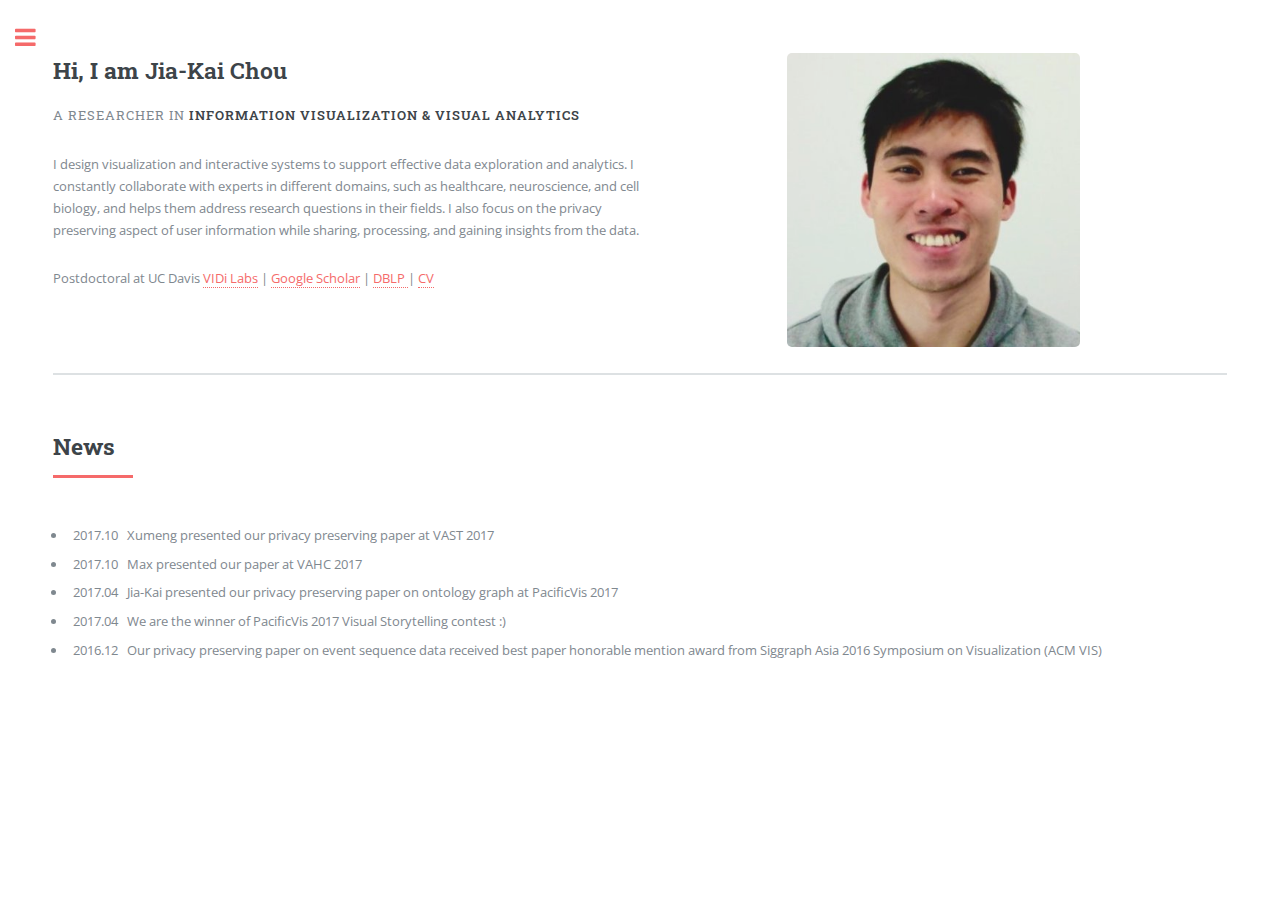
==== index.html @ efd90203 "update summary text" ====
<!DOCTYPE HTML>
<!--
	Editorial by HTML5 UP
	html5up.net | @ajlkn
	Free for personal and commercial use under the CCA 3.0 license (html5up.net/license)
-->
<html>
	<head>
        <title>Jia-Kai Chou | Home</title>
		<meta charset="utf-8" />
		<meta name="viewport" content="width=device-width, initial-scale=1, user-scalable=no" />
        <meta name="title" content="Jia-Kai Chou | Home">
        <meta name="keywords" content="">
        <meta name="description" content="">
        <meta property="og:title" content="Jia-Kai Chou | Home">
        <meta property="og:description" content="">
        <meta property="og:url" content="https://jjkai.github.io">
        <meta property="og:type" content="website">
        <meta name="format-detection" content="telephone=no, email=no, adress=no"/>
        <meta http-equiv="X-UA-Compatible" content="IE=edge,chrome=1" />
        <meta name="robots" content="noindex, nofollow">
                                   
		<!--[if lte IE 8]><script src="assets/js/ie/html5shiv.js"></script><![endif]-->
		<link rel="stylesheet" href="assets/css/main.css" />
		<!--[if lte IE 9]><link rel="stylesheet" href="assets/css/ie9.css" /><![endif]-->
		<!--[if lte IE 8]><link rel="stylesheet" href="assets/css/ie8.css" /><![endif]-->
        
        <!-- Global site tag (gtag.js) - Google Analytics -->
        <script async src="https://www.googletagmanager.com/gtag/js?id=UA-108517875-1"></script>
        <script>
            window.dataLayer = window.dataLayer || [];
            function gtag(){dataLayer.push(arguments);}
            gtag('js', new Date());
            
            gtag('config', 'UA-108517875-1');
        </script>

        
	</head>
	<body>

		<!-- Wrapper -->
			<div id="wrapper">

				<!-- Main -->
					<div id="main">
						<div class="inner">


                            
							<!-- Banner -->
								<section id="banner">
									<div class="content">
										<header>
                                            <h2>Hi, I am <strong>Jia-Kai Chou</strong></h2>
                                            <p>A Researcher in <strong>Information Visualization &amp; Visual Analytics</strong></p>
                                        </header>
                                        	<p>I design visualization and interactive systems to support effective data exploration and analytics. I constantly collaborate with experts in different domains, such as healthcare, neuroscience, and cell biology, and helps them address research questions in their fields. I also focus on the privacy preserving aspect of user information while sharing, processing, and gaining insights from the data.                                     		
                                    		</p>
                                            <p>Postdoctoral at UC Davis 
                                            	<a href="http://vidi.cs.ucdavis.edu/new/" target="_blank">VIDi Labs</a> | <a href="https://scholar.google.com/citations?user=rJ8fj34AAAAJ&hl=zh-TW" target="_blank"> Google Scholar</a> | <a href="http://dblp.uni-trier.de/pers/hd/c/Chou:Jia=Kai" target="_blank"> DBLP </a> | <a href="./CV.pdf" target="_blank"> CV </a>
                                            </p>
                                            
									</div>
                                        <span class="image">
                                            <img src="images/JKChou.jpg" alt="" />
                                        </span>
								</section>

							<!-- Section -->
								<section id="News">
									<header class="major">
                                        <h2>News</h2>
									</header>
                                    <div class="row">
                                        <article>
                                            <ul>
                                                <li>2017.10  &nbsp; Xumeng presented our privacy preserving paper at VAST 2017</li>
                                                <li>2017.10  &nbsp; Max presented our paper at VAHC 2017</li>
                                                <li>2017.04  &nbsp; Jia-Kai presented our privacy preserving paper on ontology graph at PacificVis 2017</li>
                                                <li>2017.04  &nbsp; We are the winner of PacificVis 2017 Visual Storytelling contest :)</li>
                                                <li>2016.12  &nbsp; Our privacy preserving paper on event sequence data received best paper honorable mention award from Siggraph Asia 2016 Symposium on Visualization (ACM VIS)</li>
                                            </ul>
                                        </article>
                                    </div>
								</section>

						</div>
					</div>

				<!-- Sidebar -->
					<div id="sidebar">
						<div class="inner">

							<!-- Search -->
                            <!--
								<section id="search" class="alt">
									<form method="post" action="#">
										<input type="text" name="query" id="query" placeholder="Search" />
									</form>
								</section>
                             -->
							<!-- Menu -->
								<nav id="menu">
                                    <!--
									<header class="major">
										<h2>Menu</h2>
									</header>
                                    -->
									<ul>
										<li><a href="index.html">Homepage</a></li>
                                        <li>
                                            <span class="opener">Profiles</span>
                                            <ul>
                                                <li><a href="profiles.html">Honors and Awards</a></li>
                                                <li><a href="profiles.html#Experience">Experience</a></li>
                                                <li><a href="profiles.html#Service">Service</a></li>
                                                <li><a href="profiles.html#Education">Education</a></li>
                                            </ul>
                                        </li>
                                        <li><a href="publications.html">Publications</a></li>
										<!-- <li><a href="projects.html">Projects</a></li> -->
									</ul>
								</nav>
                            
							<!-- Section -->
                            <!--
								<section>
									<header class="major">
										<h2>Ante interdum</h2>
									</header>
									<div class="mini-posts">
										<article>
											<a href="#" class="image"><img src="images/pic07.jpg" alt="" /></a>
											<p>Aenean ornare velit lacus, ac varius enim lorem ullamcorper dolore aliquam.</p>
										</article>
										<article>
											<a href="#" class="image"><img src="images/pic08.jpg" alt="" /></a>
											<p>Aenean ornare velit lacus, ac varius enim lorem ullamcorper dolore aliquam.</p>
										</article>
										<article>
											<a href="#" class="image"><img src="images/pic09.jpg" alt="" /></a>
											<p>Aenean ornare velit lacus, ac varius enim lorem ullamcorper dolore aliquam.</p>
										</article>
									</div>
									<ul class="actions">
										<li><a href="#" class="button">More</a></li>
									</ul>
								</section>
                            -->
							<!-- Section -->
								<section>
									<header class="major">
										<h2>Get in touch</h2>
									</header>
									<p>The best way to contact me is by email: [remove "-" from first name] [dot] [last name] @gmail.com</p>
                                    <ul class="icons">
                                        <li><a href="https://www.linkedin.com/in/jjkai/" class="icon fa-linkedin"><span class="label">LinkedIn</span></a></li>
                                        <!-- <li><a href="#" class="icon fa-github"><span class="label">Github</span></a></li> -->
                                        <!--<li><a href="#" class="icon fa-dribbble"><span class="label">Dribbble</span></a></li>-->
                                        <!-- <li><a href="mailto:jkchou@ucdavis.edu" class="icon fa-envelope-o"><span class="label">Email</span></a></li> -->
                                    </ul>
                                    
								</section>

							<!-- Footer -->
								<footer id="footer">

									<p class="copyright"><small>&copy; Untitled. All rights reserved. Demo Images: <a href="https://unsplash.com">Unsplash</a>. Design: <a href="https://html5up.net">HTML5 UP</a>.</small></p>
								</footer>

						</div>
					</div>

			</div>

		<!-- Scripts -->
			<script src="assets/js/jquery.min.js"></script>
			<script src="assets/js/skel.min.js"></script>
			<script src="assets/js/util.js"></script>
			<!--[if lte IE 8]><script src="assets/js/ie/respond.min.js"></script><![endif]-->
			<script src="assets/js/main.js"></script>

	</body>
</html>
---- assets/css/main.css ----
@import url(font-awesome.min.css);
@import url("https://fonts.googleapis.com/css?family=Open+Sans:400,600,400italic,600italic|Roboto+Slab:400,700");

/*
	Editorial by HTML5 UP
	html5up.net | @ajlkn
	Free for personal and commercial use under the CCA 3.0 license (html5up.net/license)
*/

/* Reset */

	html, body, div, span, applet, object, iframe, h1, h2, h3, h4, h5, h6, p, blockquote, pre, a, abbr, acronym, address, big, cite, code, del, dfn, em, img, ins, kbd, q, s, samp, small, strike, strong, sub, sup, tt, var, b, u, i, center, dl, dt, dd, ol, ul, li, fieldset, form, label, legend, table, caption, tbody, tfoot, thead, tr, th, td, article, aside, canvas, details, embed, figure, figcaption, footer, header, hgroup, menu, nav, output, ruby, section, summary, time, mark, audio, video {
		margin: 0;
		padding: 0;
		border: 0;
		font-size: 100%;
		font: inherit;
		vertical-align: baseline;
	}

	article, aside, details, figcaption, figure, footer, header, hgroup, menu, nav, section {
		display: block;
	}

	body {
		line-height: 1;
	}

	ol, ul {
		list-style: none;
	}

	blockquote, q {
		quotes: none;
	}

	blockquote:before, blockquote:after, q:before, q:after {
		content: '';
		content: none;
	}

	table {
		border-collapse: collapse;
		border-spacing: 0;
	}

	body {
		-webkit-text-size-adjust: none;
	}

/* Box Model */

	*, *:before, *:after {
		-moz-box-sizing: border-box;
		-webkit-box-sizing: border-box;
		box-sizing: border-box;
	}

/* Grid */

	.row {
		border-bottom: solid 1px transparent;
		-moz-box-sizing: border-box;
		-webkit-box-sizing: border-box;
		box-sizing: border-box;
	}

	.row > * {
		float: left;
		-moz-box-sizing: border-box;
		-webkit-box-sizing: border-box;
		box-sizing: border-box;
	}

	.row:after, .row:before {
		content: '';
		display: block;
		clear: both;
		height: 0;
	}

	.row.uniform > * > :first-child {
		margin-top: 0;
	}

	.row.uniform > * > :last-child {
		margin-bottom: 0;
	}

	.row.\30 \25 > * {
		padding: 0 0 0 0em;
	}

	.row.\30 \25 {
		margin: 0 0 -1px 0em;
	}

	.row.uniform.\30 \25 > * {
		padding: 0em 0 0 0em;
	}

	.row.uniform.\30 \25 {
		margin: 0em 0 -1px 0em;
	}

	.row > * {
		padding: 0 0 0 1.5em;
	}

	.row {
		margin: 0 0 -1px -1.5em;
	}

	.row.uniform > * {
		padding: 1.5em 0 0 1.5em;
	}

	.row.uniform {
		margin: -1.5em 0 -1px -1.5em;
	}

	.row.\32 00\25 > * {
		padding: 0 0 0 3em;
	}

	.row.\32 00\25 {
		margin: 0 0 -1px -3em;
	}

	.row.uniform.\32 00\25 > * {
		padding: 3em 0 0 3em;
	}

	.row.uniform.\32 00\25 {
		margin: -3em 0 -1px -3em;
	}

	.row.\31 50\25 > * {
		padding: 0 0 0 2.25em;
	}

	.row.\31 50\25 {
		margin: 0 0 -1px -2.25em;
	}

	.row.uniform.\31 50\25 > * {
		padding: 2.25em 0 0 2.25em;
	}

	.row.uniform.\31 50\25 {
		margin: -2.25em 0 -1px -2.25em;
	}

	.row.\35 0\25 > * {
		padding: 0 0 0 0.75em;
	}

	.row.\35 0\25 {
		margin: 0 0 -1px -0.75em;
	}

	.row.uniform.\35 0\25 > * {
		padding: 0.75em 0 0 0.75em;
	}

	.row.uniform.\35 0\25 {
		margin: -0.75em 0 -1px -0.75em;
	}

	.row.\32 5\25 > * {
		padding: 0 0 0 0.375em;
	}

	.row.\32 5\25 {
		margin: 0 0 -1px -0.375em;
	}

	.row.uniform.\32 5\25 > * {
		padding: 0.375em 0 0 0.375em;
	}

	.row.uniform.\32 5\25 {
		margin: -0.375em 0 -1px -0.375em;
	}

	.\31 2u, .\31 2u\24 {
		width: 100%;
		clear: none;
		margin-left: 0;
	}

	.\31 1u, .\31 1u\24 {
		width: 91.6666666667%;
		clear: none;
		margin-left: 0;
	}

	.\31 0u, .\31 0u\24 {
		width: 83.3333333333%;
		clear: none;
		margin-left: 0;
	}

	.\39 u, .\39 u\24 {
		width: 75%;
		clear: none;
		margin-left: 0;
	}

	.\38 u, .\38 u\24 {
		width: 66.6666666667%;
		clear: none;
		margin-left: 0;
	}

	.\37 u, .\37 u\24 {
		width: 58.3333333333%;
		clear: none;
		margin-left: 0;
	}

	.\36 u, .\36 u\24 {
		width: 50%;
		clear: none;
		margin-left: 0;
	}

	.\35 u, .\35 u\24 {
		width: 41.6666666667%;
		clear: none;
		margin-left: 0;
	}

	.\34 u, .\34 u\24 {
		width: 33.3333333333%;
		clear: none;
		margin-left: 0;
	}

	.\33 u, .\33 u\24 {
		width: 25%;
		clear: none;
		margin-left: 0;
	}

	.\32 u, .\32 u\24 {
		width: 16.6666666667%;
		clear: none;
		margin-left: 0;
	}

	.\31 u, .\31 u\24 {
		width: 8.3333333333%;
		clear: none;
		margin-left: 0;
	}

	.\31 2u\24 + *,
	.\31 1u\24 + *,
	.\31 0u\24 + *,
	.\39 u\24 + *,
	.\38 u\24 + *,
	.\37 u\24 + *,
	.\36 u\24 + *,
	.\35 u\24 + *,
	.\34 u\24 + *,
	.\33 u\24 + *,
	.\32 u\24 + *,
	.\31 u\24 + * {
		clear: left;
	}

	.\-11u {
		margin-left: 91.66667%;
	}

	.\-10u {
		margin-left: 83.33333%;
	}

	.\-9u {
		margin-left: 75%;
	}

	.\-8u {
		margin-left: 66.66667%;
	}

	.\-7u {
		margin-left: 58.33333%;
	}

	.\-6u {
		margin-left: 50%;
	}

	.\-5u {
		margin-left: 41.66667%;
	}

	.\-4u {
		margin-left: 33.33333%;
	}

	.\-3u {
		margin-left: 25%;
	}

	.\-2u {
		margin-left: 16.66667%;
	}

	.\-1u {
		margin-left: 8.33333%;
	}

	@media screen and (max-width: 1680px) {

		.row > * {
			padding: 0 0 0 1.5em;
		}

		.row {
			margin: 0 0 -1px -1.5em;
		}

		.row.uniform > * {
			padding: 1.5em 0 0 1.5em;
		}

		.row.uniform {
			margin: -1.5em 0 -1px -1.5em;
		}

		.row.\32 00\25 > * {
			padding: 0 0 0 3em;
		}

		.row.\32 00\25 {
			margin: 0 0 -1px -3em;
		}

		.row.uniform.\32 00\25 > * {
			padding: 3em 0 0 3em;
		}

		.row.uniform.\32 00\25 {
			margin: -3em 0 -1px -3em;
		}

		.row.\31 50\25 > * {
			padding: 0 0 0 2.25em;
		}

		.row.\31 50\25 {
			margin: 0 0 -1px -2.25em;
		}

		.row.uniform.\31 50\25 > * {
			padding: 2.25em 0 0 2.25em;
		}

		.row.uniform.\31 50\25 {
			margin: -2.25em 0 -1px -2.25em;
		}

		.row.\35 0\25 > * {
			padding: 0 0 0 0.75em;
		}

		.row.\35 0\25 {
			margin: 0 0 -1px -0.75em;
		}

		.row.uniform.\35 0\25 > * {
			padding: 0.75em 0 0 0.75em;
		}

		.row.uniform.\35 0\25 {
			margin: -0.75em 0 -1px -0.75em;
		}

		.row.\32 5\25 > * {
			padding: 0 0 0 0.375em;
		}

		.row.\32 5\25 {
			margin: 0 0 -1px -0.375em;
		}

		.row.uniform.\32 5\25 > * {
			padding: 0.375em 0 0 0.375em;
		}

		.row.uniform.\32 5\25 {
			margin: -0.375em 0 -1px -0.375em;
		}

		.\31 2u\28xlarge\29, .\31 2u\24\28xlarge\29 {
			width: 100%;
			clear: none;
			margin-left: 0;
		}

		.\31 1u\28xlarge\29, .\31 1u\24\28xlarge\29 {
			width: 91.6666666667%;
			clear: none;
			margin-left: 0;
		}

		.\31 0u\28xlarge\29, .\31 0u\24\28xlarge\29 {
			width: 83.3333333333%;
			clear: none;
			margin-left: 0;
		}

		.\39 u\28xlarge\29, .\39 u\24\28xlarge\29 {
			width: 75%;
			clear: none;
			margin-left: 0;
		}

		.\38 u\28xlarge\29, .\38 u\24\28xlarge\29 {
			width: 66.6666666667%;
			clear: none;
			margin-left: 0;
		}

		.\37 u\28xlarge\29, .\37 u\24\28xlarge\29 {
			width: 58.3333333333%;
			clear: none;
			margin-left: 0;
		}

		.\36 u\28xlarge\29, .\36 u\24\28xlarge\29 {
			width: 50%;
			clear: none;
			margin-left: 0;
		}

		.\35 u\28xlarge\29, .\35 u\24\28xlarge\29 {
			width: 41.6666666667%;
			clear: none;
			margin-left: 0;
		}

		.\34 u\28xlarge\29, .\34 u\24\28xlarge\29 {
			width: 33.3333333333%;
			clear: none;
			margin-left: 0;
		}

		.\33 u\28xlarge\29, .\33 u\24\28xlarge\29 {
			width: 25%;
			clear: none;
			margin-left: 0;
		}

		.\32 u\28xlarge\29, .\32 u\24\28xlarge\29 {
			width: 16.6666666667%;
			clear: none;
			margin-left: 0;
		}

		.\31 u\28xlarge\29, .\31 u\24\28xlarge\29 {
			width: 8.3333333333%;
			clear: none;
			margin-left: 0;
		}

		.\31 2u\24\28xlarge\29 + *,
		.\31 1u\24\28xlarge\29 + *,
		.\31 0u\24\28xlarge\29 + *,
		.\39 u\24\28xlarge\29 + *,
		.\38 u\24\28xlarge\29 + *,
		.\37 u\24\28xlarge\29 + *,
		.\36 u\24\28xlarge\29 + *,
		.\35 u\24\28xlarge\29 + *,
		.\34 u\24\28xlarge\29 + *,
		.\33 u\24\28xlarge\29 + *,
		.\32 u\24\28xlarge\29 + *,
		.\31 u\24\28xlarge\29 + * {
			clear: left;
		}

		.\-11u\28xlarge\29 {
			margin-left: 91.66667%;
		}

		.\-10u\28xlarge\29 {
			margin-left: 83.33333%;
		}

		.\-9u\28xlarge\29 {
			margin-left: 75%;
		}

		.\-8u\28xlarge\29 {
			margin-left: 66.66667%;
		}

		.\-7u\28xlarge\29 {
			margin-left: 58.33333%;
		}

		.\-6u\28xlarge\29 {
			margin-left: 50%;
		}

		.\-5u\28xlarge\29 {
			margin-left: 41.66667%;
		}

		.\-4u\28xlarge\29 {
			margin-left: 33.33333%;
		}

		.\-3u\28xlarge\29 {
			margin-left: 25%;
		}

		.\-2u\28xlarge\29 {
			margin-left: 16.66667%;
		}

		.\-1u\28xlarge\29 {
			margin-left: 8.33333%;
		}

	}

	@media screen and (max-width: 1280px) {

		.row > * {
			padding: 0 0 0 1.5em;
		}

		.row {
			margin: 0 0 -1px -1.5em;
		}

		.row.uniform > * {
			padding: 1.5em 0 0 1.5em;
		}

		.row.uniform {
			margin: -1.5em 0 -1px -1.5em;
		}

		.row.\32 00\25 > * {
			padding: 0 0 0 3em;
		}

		.row.\32 00\25 {
			margin: 0 0 -1px -3em;
		}

		.row.uniform.\32 00\25 > * {
			padding: 3em 0 0 3em;
		}

		.row.uniform.\32 00\25 {
			margin: -3em 0 -1px -3em;
		}

		.row.\31 50\25 > * {
			padding: 0 0 0 2.25em;
		}

		.row.\31 50\25 {
			margin: 0 0 -1px -2.25em;
		}

		.row.uniform.\31 50\25 > * {
			padding: 2.25em 0 0 2.25em;
		}

		.row.uniform.\31 50\25 {
			margin: -2.25em 0 -1px -2.25em;
		}

		.row.\35 0\25 > * {
			padding: 0 0 0 0.75em;
		}

		.row.\35 0\25 {
			margin: 0 0 -1px -0.75em;
		}

		.row.uniform.\35 0\25 > * {
			padding: 0.75em 0 0 0.75em;
		}

		.row.uniform.\35 0\25 {
			margin: -0.75em 0 -1px -0.75em;
		}

		.row.\32 5\25 > * {
			padding: 0 0 0 0.375em;
		}

		.row.\32 5\25 {
			margin: 0 0 -1px -0.375em;
		}

		.row.uniform.\32 5\25 > * {
			padding: 0.375em 0 0 0.375em;
		}

		.row.uniform.\32 5\25 {
			margin: -0.375em 0 -1px -0.375em;
		}

		.\31 2u\28large\29, .\31 2u\24\28large\29 {
			width: 100%;
			clear: none;
			margin-left: 0;
		}

		.\31 1u\28large\29, .\31 1u\24\28large\29 {
			width: 91.6666666667%;
			clear: none;
			margin-left: 0;
		}

		.\31 0u\28large\29, .\31 0u\24\28large\29 {
			width: 83.3333333333%;
			clear: none;
			margin-left: 0;
		}

		.\39 u\28large\29, .\39 u\24\28large\29 {
			width: 75%;
			clear: none;
			margin-left: 0;
		}

		.\38 u\28large\29, .\38 u\24\28large\29 {
			width: 66.6666666667%;
			clear: none;
			margin-left: 0;
		}

		.\37 u\28large\29, .\37 u\24\28large\29 {
			width: 58.3333333333%;
			clear: none;
			margin-left: 0;
		}

		.\36 u\28large\29, .\36 u\24\28large\29 {
			width: 50%;
			clear: none;
			margin-left: 0;
		}

		.\35 u\28large\29, .\35 u\24\28large\29 {
			width: 41.6666666667%;
			clear: none;
			margin-left: 0;
		}

		.\34 u\28large\29, .\34 u\24\28large\29 {
			width: 33.3333333333%;
			clear: none;
			margin-left: 0;
		}

		.\33 u\28large\29, .\33 u\24\28large\29 {
			width: 25%;
			clear: none;
			margin-left: 0;
		}

		.\32 u\28large\29, .\32 u\24\28large\29 {
			width: 16.6666666667%;
			clear: none;
			margin-left: 0;
		}

		.\31 u\28large\29, .\31 u\24\28large\29 {
			width: 8.3333333333%;
			clear: none;
			margin-left: 0;
		}

		.\31 2u\24\28large\29 + *,
		.\31 1u\24\28large\29 + *,
		.\31 0u\24\28large\29 + *,
		.\39 u\24\28large\29 + *,
		.\38 u\24\28large\29 + *,
		.\37 u\24\28large\29 + *,
		.\36 u\24\28large\29 + *,
		.\35 u\24\28large\29 + *,
		.\34 u\24\28large\29 + *,
		.\33 u\24\28large\29 + *,
		.\32 u\24\28large\29 + *,
		.\31 u\24\28large\29 + * {
			clear: left;
		}

		.\-11u\28large\29 {
			margin-left: 91.66667%;
		}

		.\-10u\28large\29 {
			margin-left: 83.33333%;
		}

		.\-9u\28large\29 {
			margin-left: 75%;
		}

		.\-8u\28large\29 {
			margin-left: 66.66667%;
		}

		.\-7u\28large\29 {
			margin-left: 58.33333%;
		}

		.\-6u\28large\29 {
			margin-left: 50%;
		}

		.\-5u\28large\29 {
			margin-left: 41.66667%;
		}

		.\-4u\28large\29 {
			margin-left: 33.33333%;
		}

		.\-3u\28large\29 {
			margin-left: 25%;
		}

		.\-2u\28large\29 {
			margin-left: 16.66667%;
		}

		.\-1u\28large\29 {
			margin-left: 8.33333%;
		}

	}

	@media screen and (max-width: 980px) {

		.row > * {
			padding: 0 0 0 1.5em;
		}

		.row {
			margin: 0 0 -1px -1.5em;
		}

		.row.uniform > * {
			padding: 1.5em 0 0 1.5em;
		}

		.row.uniform {
			margin: -1.5em 0 -1px -1.5em;
		}

		.row.\32 00\25 > * {
			padding: 0 0 0 3em;
		}

		.row.\32 00\25 {
			margin: 0 0 -1px -3em;
		}

		.row.uniform.\32 00\25 > * {
			padding: 3em 0 0 3em;
		}

		.row.uniform.\32 00\25 {
			margin: -3em 0 -1px -3em;
		}

		.row.\31 50\25 > * {
			padding: 0 0 0 2.25em;
		}

		.row.\31 50\25 {
			margin: 0 0 -1px -2.25em;
		}

		.row.uniform.\31 50\25 > * {
			padding: 2.25em 0 0 2.25em;
		}

		.row.uniform.\31 50\25 {
			margin: -2.25em 0 -1px -2.25em;
		}

		.row.\35 0\25 > * {
			padding: 0 0 0 0.75em;
		}

		.row.\35 0\25 {
			margin: 0 0 -1px -0.75em;
		}

		.row.uniform.\35 0\25 > * {
			padding: 0.75em 0 0 0.75em;
		}

		.row.uniform.\35 0\25 {
			margin: -0.75em 0 -1px -0.75em;
		}

		.row.\32 5\25 > * {
			padding: 0 0 0 0.375em;
		}

		.row.\32 5\25 {
			margin: 0 0 -1px -0.375em;
		}

		.row.uniform.\32 5\25 > * {
			padding: 0.375em 0 0 0.375em;
		}

		.row.uniform.\32 5\25 {
			margin: -0.375em 0 -1px -0.375em;
		}

		.\31 2u\28medium\29, .\31 2u\24\28medium\29 {
			width: 100%;
			clear: none;
			margin-left: 0;
		}

		.\31 1u\28medium\29, .\31 1u\24\28medium\29 {
			width: 91.6666666667%;
			clear: none;
			margin-left: 0;
		}

		.\31 0u\28medium\29, .\31 0u\24\28medium\29 {
			width: 83.3333333333%;
			clear: none;
			margin-left: 0;
		}

		.\39 u\28medium\29, .\39 u\24\28medium\29 {
			width: 75%;
			clear: none;
			margin-left: 0;
		}

		.\38 u\28medium\29, .\38 u\24\28medium\29 {
			width: 66.6666666667%;
			clear: none;
			margin-left: 0;
		}

		.\37 u\28medium\29, .\37 u\24\28medium\29 {
			width: 58.3333333333%;
			clear: none;
			margin-left: 0;
		}

		.\36 u\28medium\29, .\36 u\24\28medium\29 {
			width: 50%;
			clear: none;
			margin-left: 0;
		}

		.\35 u\28medium\29, .\35 u\24\28medium\29 {
			width: 41.6666666667%;
			clear: none;
			margin-left: 0;
		}

		.\34 u\28medium\29, .\34 u\24\28medium\29 {
			width: 33.3333333333%;
			clear: none;
			margin-left: 0;
		}

		.\33 u\28medium\29, .\33 u\24\28medium\29 {
			width: 25%;
			clear: none;
			margin-left: 0;
		}

		.\32 u\28medium\29, .\32 u\24\28medium\29 {
			width: 16.6666666667%;
			clear: none;
			margin-left: 0;
		}

		.\31 u\28medium\29, .\31 u\24\28medium\29 {
			width: 8.3333333333%;
			clear: none;
			margin-left: 0;
		}

		.\31 2u\24\28medium\29 + *,
		.\31 1u\24\28medium\29 + *,
		.\31 0u\24\28medium\29 + *,
		.\39 u\24\28medium\29 + *,
		.\38 u\24\28medium\29 + *,
		.\37 u\24\28medium\29 + *,
		.\36 u\24\28medium\29 + *,
		.\35 u\24\28medium\29 + *,
		.\34 u\24\28medium\29 + *,
		.\33 u\24\28medium\29 + *,
		.\32 u\24\28medium\29 + *,
		.\31 u\24\28medium\29 + * {
			clear: left;
		}

		.\-11u\28medium\29 {
			margin-left: 91.66667%;
		}

		.\-10u\28medium\29 {
			margin-left: 83.33333%;
		}

		.\-9u\28medium\29 {
			margin-left: 75%;
		}

		.\-8u\28medium\29 {
			margin-left: 66.66667%;
		}

		.\-7u\28medium\29 {
			margin-left: 58.33333%;
		}

		.\-6u\28medium\29 {
			margin-left: 50%;
		}

		.\-5u\28medium\29 {
			margin-left: 41.66667%;
		}

		.\-4u\28medium\29 {
			margin-left: 33.33333%;
		}

		.\-3u\28medium\29 {
			margin-left: 25%;
		}

		.\-2u\28medium\29 {
			margin-left: 16.66667%;
		}

		.\-1u\28medium\29 {
			margin-left: 8.33333%;
		}

	}

	@media screen and (max-width: 736px) {

		.row > * {
			padding: 0 0 0 1.5em;
		}

		.row {
			margin: 0 0 -1px -1.5em;
		}

		.row.uniform > * {
			padding: 1.5em 0 0 1.5em;
		}

		.row.uniform {
			margin: -1.5em 0 -1px -1.5em;
		}

		.row.\32 00\25 > * {
			padding: 0 0 0 3em;
		}

		.row.\32 00\25 {
			margin: 0 0 -1px -3em;
		}

		.row.uniform.\32 00\25 > * {
			padding: 3em 0 0 3em;
		}

		.row.uniform.\32 00\25 {
			margin: -3em 0 -1px -3em;
		}

		.row.\31 50\25 > * {
			padding: 0 0 0 2.25em;
		}

		.row.\31 50\25 {
			margin: 0 0 -1px -2.25em;
		}

		.row.uniform.\31 50\25 > * {
			padding: 2.25em 0 0 2.25em;
		}

		.row.uniform.\31 50\25 {
			margin: -2.25em 0 -1px -2.25em;
		}

		.row.\35 0\25 > * {
			padding: 0 0 0 0.75em;
		}

		.row.\35 0\25 {
			margin: 0 0 -1px -0.75em;
		}

		.row.uniform.\35 0\25 > * {
			padding: 0.75em 0 0 0.75em;
		}

		.row.uniform.\35 0\25 {
			margin: -0.75em 0 -1px -0.75em;
		}

		.row.\32 5\25 > * {
			padding: 0 0 0 0.375em;
		}

		.row.\32 5\25 {
			margin: 0 0 -1px -0.375em;
		}

		.row.uniform.\32 5\25 > * {
			padding: 0.375em 0 0 0.375em;
		}

		.row.uniform.\32 5\25 {
			margin: -0.375em 0 -1px -0.375em;
		}

		.\31 2u\28small\29, .\31 2u\24\28small\29 {
			width: 100%;
			clear: none;
			margin-left: 0;
		}

		.\31 1u\28small\29, .\31 1u\24\28small\29 {
			width: 91.6666666667%;
			clear: none;
			margin-left: 0;
		}

		.\31 0u\28small\29, .\31 0u\24\28small\29 {
			width: 83.3333333333%;
			clear: none;
			margin-left: 0;
		}

		.\39 u\28small\29, .\39 u\24\28small\29 {
			width: 75%;
			clear: none;
			margin-left: 0;
		}

		.\38 u\28small\29, .\38 u\24\28small\29 {
			width: 66.6666666667%;
			clear: none;
			margin-left: 0;
		}

		.\37 u\28small\29, .\37 u\24\28small\29 {
			width: 58.3333333333%;
			clear: none;
			margin-left: 0;
		}

		.\36 u\28small\29, .\36 u\24\28small\29 {
			width: 50%;
			clear: none;
			margin-left: 0;
		}

		.\35 u\28small\29, .\35 u\24\28small\29 {
			width: 41.6666666667%;
			clear: none;
			margin-left: 0;
		}

		.\34 u\28small\29, .\34 u\24\28small\29 {
			width: 33.3333333333%;
			clear: none;
			margin-left: 0;
		}

		.\33 u\28small\29, .\33 u\24\28small\29 {
			width: 25%;
			clear: none;
			margin-left: 0;
		}

		.\32 u\28small\29, .\32 u\24\28small\29 {
			width: 16.6666666667%;
			clear: none;
			margin-left: 0;
		}

		.\31 u\28small\29, .\31 u\24\28small\29 {
			width: 8.3333333333%;
			clear: none;
			margin-left: 0;
		}

		.\31 2u\24\28small\29 + *,
		.\31 1u\24\28small\29 + *,
		.\31 0u\24\28small\29 + *,
		.\39 u\24\28small\29 + *,
		.\38 u\24\28small\29 + *,
		.\37 u\24\28small\29 + *,
		.\36 u\24\28small\29 + *,
		.\35 u\24\28small\29 + *,
		.\34 u\24\28small\29 + *,
		.\33 u\24\28small\29 + *,
		.\32 u\24\28small\29 + *,
		.\31 u\24\28small\29 + * {
			clear: left;
		}

		.\-11u\28small\29 {
			margin-left: 91.66667%;
		}

		.\-10u\28small\29 {
			margin-left: 83.33333%;
		}

		.\-9u\28small\29 {
			margin-left: 75%;
		}

		.\-8u\28small\29 {
			margin-left: 66.66667%;
		}

		.\-7u\28small\29 {
			margin-left: 58.33333%;
		}

		.\-6u\28small\29 {
			margin-left: 50%;
		}

		.\-5u\28small\29 {
			margin-left: 41.66667%;
		}

		.\-4u\28small\29 {
			margin-left: 33.33333%;
		}

		.\-3u\28small\29 {
			margin-left: 25%;
		}

		.\-2u\28small\29 {
			margin-left: 16.66667%;
		}

		.\-1u\28small\29 {
			margin-left: 8.33333%;
		}

	}

	@media screen and (max-width: 480px) {

		.row > * {
			padding: 0 0 0 1.5em;
		}

		.row {
			margin: 0 0 -1px -1.5em;
		}

		.row.uniform > * {
			padding: 1.5em 0 0 1.5em;
		}

		.row.uniform {
			margin: -1.5em 0 -1px -1.5em;
		}

		.row.\32 00\25 > * {
			padding: 0 0 0 3em;
		}

		.row.\32 00\25 {
			margin: 0 0 -1px -3em;
		}

		.row.uniform.\32 00\25 > * {
			padding: 3em 0 0 3em;
		}

		.row.uniform.\32 00\25 {
			margin: -3em 0 -1px -3em;
		}

		.row.\31 50\25 > * {
			padding: 0 0 0 2.25em;
		}

		.row.\31 50\25 {
			margin: 0 0 -1px -2.25em;
		}

		.row.uniform.\31 50\25 > * {
			padding: 2.25em 0 0 2.25em;
		}

		.row.uniform.\31 50\25 {
			margin: -2.25em 0 -1px -2.25em;
		}

		.row.\35 0\25 > * {
			padding: 0 0 0 0.75em;
		}

		.row.\35 0\25 {
			margin: 0 0 -1px -0.75em;
		}

		.row.uniform.\35 0\25 > * {
			padding: 0.75em 0 0 0.75em;
		}

		.row.uniform.\35 0\25 {
			margin: -0.75em 0 -1px -0.75em;
		}

		.row.\32 5\25 > * {
			padding: 0 0 0 0.375em;
		}

		.row.\32 5\25 {
			margin: 0 0 -1px -0.375em;
		}

		.row.uniform.\32 5\25 > * {
			padding: 0.375em 0 0 0.375em;
		}

		.row.uniform.\32 5\25 {
			margin: -0.375em 0 -1px -0.375em;
		}

		.\31 2u\28xsmall\29, .\31 2u\24\28xsmall\29 {
			width: 100%;
			clear: none;
			margin-left: 0;
		}

		.\31 1u\28xsmall\29, .\31 1u\24\28xsmall\29 {
			width: 91.6666666667%;
			clear: none;
			margin-left: 0;
		}

		.\31 0u\28xsmall\29, .\31 0u\24\28xsmall\29 {
			width: 83.3333333333%;
			clear: none;
			margin-left: 0;
		}

		.\39 u\28xsmall\29, .\39 u\24\28xsmall\29 {
			width: 75%;
			clear: none;
			margin-left: 0;
		}

		.\38 u\28xsmall\29, .\38 u\24\28xsmall\29 {
			width: 66.6666666667%;
			clear: none;
			margin-left: 0;
		}

		.\37 u\28xsmall\29, .\37 u\24\28xsmall\29 {
			width: 58.3333333333%;
			clear: none;
			margin-left: 0;
		}

		.\36 u\28xsmall\29, .\36 u\24\28xsmall\29 {
			width: 50%;
			clear: none;
			margin-left: 0;
		}

		.\35 u\28xsmall\29, .\35 u\24\28xsmall\29 {
			width: 41.6666666667%;
			clear: none;
			margin-left: 0;
		}

		.\34 u\28xsmall\29, .\34 u\24\28xsmall\29 {
			width: 33.3333333333%;
			clear: none;
			margin-left: 0;
		}

		.\33 u\28xsmall\29, .\33 u\24\28xsmall\29 {
			width: 25%;
			clear: none;
			margin-left: 0;
		}

		.\32 u\28xsmall\29, .\32 u\24\28xsmall\29 {
			width: 16.6666666667%;
			clear: none;
			margin-left: 0;
		}

		.\31 u\28xsmall\29, .\31 u\24\28xsmall\29 {
			width: 8.3333333333%;
			clear: none;
			margin-left: 0;
		}

		.\31 2u\24\28xsmall\29 + *,
		.\31 1u\24\28xsmall\29 + *,
		.\31 0u\24\28xsmall\29 + *,
		.\39 u\24\28xsmall\29 + *,
		.\38 u\24\28xsmall\29 + *,
		.\37 u\24\28xsmall\29 + *,
		.\36 u\24\28xsmall\29 + *,
		.\35 u\24\28xsmall\29 + *,
		.\34 u\24\28xsmall\29 + *,
		.\33 u\24\28xsmall\29 + *,
		.\32 u\24\28xsmall\29 + *,
		.\31 u\24\28xsmall\29 + * {
			clear: left;
		}

		.\-11u\28xsmall\29 {
			margin-left: 91.66667%;
		}

		.\-10u\28xsmall\29 {
			margin-left: 83.33333%;
		}

		.\-9u\28xsmall\29 {
			margin-left: 75%;
		}

		.\-8u\28xsmall\29 {
			margin-left: 66.66667%;
		}

		.\-7u\28xsmall\29 {
			margin-left: 58.33333%;
		}

		.\-6u\28xsmall\29 {
			margin-left: 50%;
		}

		.\-5u\28xsmall\29 {
			margin-left: 41.66667%;
		}

		.\-4u\28xsmall\29 {
			margin-left: 33.33333%;
		}

		.\-3u\28xsmall\29 {
			margin-left: 25%;
		}

		.\-2u\28xsmall\29 {
			margin-left: 16.66667%;
		}

		.\-1u\28xsmall\29 {
			margin-left: 8.33333%;
		}

	}

	@media screen and (max-width: 360px) {

		.row > * {
			padding: 0 0 0 1.5em;
		}

		.row {
			margin: 0 0 -1px -1.5em;
		}

		.row.uniform > * {
			padding: 1.5em 0 0 1.5em;
		}

		.row.uniform {
			margin: -1.5em 0 -1px -1.5em;
		}

		.row.\32 00\25 > * {
			padding: 0 0 0 3em;
		}

		.row.\32 00\25 {
			margin: 0 0 -1px -3em;
		}

		.row.uniform.\32 00\25 > * {
			padding: 3em 0 0 3em;
		}

		.row.uniform.\32 00\25 {
			margin: -3em 0 -1px -3em;
		}

		.row.\31 50\25 > * {
			padding: 0 0 0 2.25em;
		}

		.row.\31 50\25 {
			margin: 0 0 -1px -2.25em;
		}

		.row.uniform.\31 50\25 > * {
			padding: 2.25em 0 0 2.25em;
		}

		.row.uniform.\31 50\25 {
			margin: -2.25em 0 -1px -2.25em;
		}

		.row.\35 0\25 > * {
			padding: 0 0 0 0.75em;
		}

		.row.\35 0\25 {
			margin: 0 0 -1px -0.75em;
		}

		.row.uniform.\35 0\25 > * {
			padding: 0.75em 0 0 0.75em;
		}

		.row.uniform.\35 0\25 {
			margin: -0.75em 0 -1px -0.75em;
		}

		.row.\32 5\25 > * {
			padding: 0 0 0 0.375em;
		}

		.row.\32 5\25 {
			margin: 0 0 -1px -0.375em;
		}

		.row.uniform.\32 5\25 > * {
			padding: 0.375em 0 0 0.375em;
		}

		.row.uniform.\32 5\25 {
			margin: -0.375em 0 -1px -0.375em;
		}

		.\31 2u\28xxsmall\29, .\31 2u\24\28xxsmall\29 {
			width: 100%;
			clear: none;
			margin-left: 0;
		}

		.\31 1u\28xxsmall\29, .\31 1u\24\28xxsmall\29 {
			width: 91.6666666667%;
			clear: none;
			margin-left: 0;
		}

		.\31 0u\28xxsmall\29, .\31 0u\24\28xxsmall\29 {
			width: 83.3333333333%;
			clear: none;
			margin-left: 0;
		}

		.\39 u\28xxsmall\29, .\39 u\24\28xxsmall\29 {
			width: 75%;
			clear: none;
			margin-left: 0;
		}

		.\38 u\28xxsmall\29, .\38 u\24\28xxsmall\29 {
			width: 66.6666666667%;
			clear: none;
			margin-left: 0;
		}

		.\37 u\28xxsmall\29, .\37 u\24\28xxsmall\29 {
			width: 58.3333333333%;
			clear: none;
			margin-left: 0;
		}

		.\36 u\28xxsmall\29, .\36 u\24\28xxsmall\29 {
			width: 50%;
			clear: none;
			margin-left: 0;
		}

		.\35 u\28xxsmall\29, .\35 u\24\28xxsmall\29 {
			width: 41.6666666667%;
			clear: none;
			margin-left: 0;
		}

		.\34 u\28xxsmall\29, .\34 u\24\28xxsmall\29 {
			width: 33.3333333333%;
			clear: none;
			margin-left: 0;
		}

		.\33 u\28xxsmall\29, .\33 u\24\28xxsmall\29 {
			width: 25%;
			clear: none;
			margin-left: 0;
		}

		.\32 u\28xxsmall\29, .\32 u\24\28xxsmall\29 {
			width: 16.6666666667%;
			clear: none;
			margin-left: 0;
		}

		.\31 u\28xxsmall\29, .\31 u\24\28xxsmall\29 {
			width: 8.3333333333%;
			clear: none;
			margin-left: 0;
		}

		.\31 2u\24\28xxsmall\29 + *,
		.\31 1u\24\28xxsmall\29 + *,
		.\31 0u\24\28xxsmall\29 + *,
		.\39 u\24\28xxsmall\29 + *,
		.\38 u\24\28xxsmall\29 + *,
		.\37 u\24\28xxsmall\29 + *,
		.\36 u\24\28xxsmall\29 + *,
		.\35 u\24\28xxsmall\29 + *,
		.\34 u\24\28xxsmall\29 + *,
		.\33 u\24\28xxsmall\29 + *,
		.\32 u\24\28xxsmall\29 + *,
		.\31 u\24\28xxsmall\29 + * {
			clear: left;
		}

		.\-11u\28xxsmall\29 {
			margin-left: 91.66667%;
		}

		.\-10u\28xxsmall\29 {
			margin-left: 83.33333%;
		}

		.\-9u\28xxsmall\29 {
			margin-left: 75%;
		}

		.\-8u\28xxsmall\29 {
			margin-left: 66.66667%;
		}

		.\-7u\28xxsmall\29 {
			margin-left: 58.33333%;
		}

		.\-6u\28xxsmall\29 {
			margin-left: 50%;
		}

		.\-5u\28xxsmall\29 {
			margin-left: 41.66667%;
		}

		.\-4u\28xxsmall\29 {
			margin-left: 33.33333%;
		}

		.\-3u\28xxsmall\29 {
			margin-left: 25%;
		}

		.\-2u\28xxsmall\29 {
			margin-left: 16.66667%;
		}

		.\-1u\28xxsmall\29 {
			margin-left: 8.33333%;
		}

	}

	@media screen and (min-width: 1681px) {

		.row > * {
			padding: 0 0 0 1.5em;
		}

		.row {
			margin: 0 0 -1px -1.5em;
		}

		.row.uniform > * {
			padding: 1.5em 0 0 1.5em;
		}

		.row.uniform {
			margin: -1.5em 0 -1px -1.5em;
		}

		.row.\32 00\25 > * {
			padding: 0 0 0 3em;
		}

		.row.\32 00\25 {
			margin: 0 0 -1px -3em;
		}

		.row.uniform.\32 00\25 > * {
			padding: 3em 0 0 3em;
		}

		.row.uniform.\32 00\25 {
			margin: -3em 0 -1px -3em;
		}

		.row.\31 50\25 > * {
			padding: 0 0 0 2.25em;
		}

		.row.\31 50\25 {
			margin: 0 0 -1px -2.25em;
		}

		.row.uniform.\31 50\25 > * {
			padding: 2.25em 0 0 2.25em;
		}

		.row.uniform.\31 50\25 {
			margin: -2.25em 0 -1px -2.25em;
		}

		.row.\35 0\25 > * {
			padding: 0 0 0 0.75em;
		}

		.row.\35 0\25 {
			margin: 0 0 -1px -0.75em;
		}

		.row.uniform.\35 0\25 > * {
			padding: 0.75em 0 0 0.75em;
		}

		.row.uniform.\35 0\25 {
			margin: -0.75em 0 -1px -0.75em;
		}

		.row.\32 5\25 > * {
			padding: 0 0 0 0.375em;
		}

		.row.\32 5\25 {
			margin: 0 0 -1px -0.375em;
		}

		.row.uniform.\32 5\25 > * {
			padding: 0.375em 0 0 0.375em;
		}

		.row.uniform.\32 5\25 {
			margin: -0.375em 0 -1px -0.375em;
		}

		.\31 2u\28xlarge-to-max\29, .\31 2u\24\28xlarge-to-max\29 {
			width: 100%;
			clear: none;
			margin-left: 0;
		}

		.\31 1u\28xlarge-to-max\29, .\31 1u\24\28xlarge-to-max\29 {
			width: 91.6666666667%;
			clear: none;
			margin-left: 0;
		}

		.\31 0u\28xlarge-to-max\29, .\31 0u\24\28xlarge-to-max\29 {
			width: 83.3333333333%;
			clear: none;
			margin-left: 0;
		}

		.\39 u\28xlarge-to-max\29, .\39 u\24\28xlarge-to-max\29 {
			width: 75%;
			clear: none;
			margin-left: 0;
		}

		.\38 u\28xlarge-to-max\29, .\38 u\24\28xlarge-to-max\29 {
			width: 66.6666666667%;
			clear: none;
			margin-left: 0;
		}

		.\37 u\28xlarge-to-max\29, .\37 u\24\28xlarge-to-max\29 {
			width: 58.3333333333%;
			clear: none;
			margin-left: 0;
		}

		.\36 u\28xlarge-to-max\29, .\36 u\24\28xlarge-to-max\29 {
			width: 50%;
			clear: none;
			margin-left: 0;
		}

		.\35 u\28xlarge-to-max\29, .\35 u\24\28xlarge-to-max\29 {
			width: 41.6666666667%;
			clear: none;
			margin-left: 0;
		}

		.\34 u\28xlarge-to-max\29, .\34 u\24\28xlarge-to-max\29 {
			width: 33.3333333333%;
			clear: none;
			margin-left: 0;
		}

		.\33 u\28xlarge-to-max\29, .\33 u\24\28xlarge-to-max\29 {
			width: 25%;
			clear: none;
			margin-left: 0;
		}

		.\32 u\28xlarge-to-max\29, .\32 u\24\28xlarge-to-max\29 {
			width: 16.6666666667%;
			clear: none;
			margin-left: 0;
		}

		.\31 u\28xlarge-to-max\29, .\31 u\24\28xlarge-to-max\29 {
			width: 8.3333333333%;
			clear: none;
			margin-left: 0;
		}

		.\31 2u\24\28xlarge-to-max\29 + *,
		.\31 1u\24\28xlarge-to-max\29 + *,
		.\31 0u\24\28xlarge-to-max\29 + *,
		.\39 u\24\28xlarge-to-max\29 + *,
		.\38 u\24\28xlarge-to-max\29 + *,
		.\37 u\24\28xlarge-to-max\29 + *,
		.\36 u\24\28xlarge-to-max\29 + *,
		.\35 u\24\28xlarge-to-max\29 + *,
		.\34 u\24\28xlarge-to-max\29 + *,
		.\33 u\24\28xlarge-to-max\29 + *,
		.\32 u\24\28xlarge-to-max\29 + *,
		.\31 u\24\28xlarge-to-max\29 + * {
			clear: left;
		}

		.\-11u\28xlarge-to-max\29 {
			margin-left: 91.66667%;
		}

		.\-10u\28xlarge-to-max\29 {
			margin-left: 83.33333%;
		}

		.\-9u\28xlarge-to-max\29 {
			margin-left: 75%;
		}

		.\-8u\28xlarge-to-max\29 {
			margin-left: 66.66667%;
		}

		.\-7u\28xlarge-to-max\29 {
			margin-left: 58.33333%;
		}

		.\-6u\28xlarge-to-max\29 {
			margin-left: 50%;
		}

		.\-5u\28xlarge-to-max\29 {
			margin-left: 41.66667%;
		}

		.\-4u\28xlarge-to-max\29 {
			margin-left: 33.33333%;
		}

		.\-3u\28xlarge-to-max\29 {
			margin-left: 25%;
		}

		.\-2u\28xlarge-to-max\29 {
			margin-left: 16.66667%;
		}

		.\-1u\28xlarge-to-max\29 {
			margin-left: 8.33333%;
		}

	}

	@media screen and (min-width: 481px) and (max-width: 1680px) {

		.row > * {
			padding: 0 0 0 1.5em;
		}

		.row {
			margin: 0 0 -1px -1.5em;
		}

		.row.uniform > * {
			padding: 1.5em 0 0 1.5em;
		}

		.row.uniform {
			margin: -1.5em 0 -1px -1.5em;
		}

		.row.\32 00\25 > * {
			padding: 0 0 0 3em;
		}

		.row.\32 00\25 {
			margin: 0 0 -1px -3em;
		}

		.row.uniform.\32 00\25 > * {
			padding: 3em 0 0 3em;
		}

		.row.uniform.\32 00\25 {
			margin: -3em 0 -1px -3em;
		}

		.row.\31 50\25 > * {
			padding: 0 0 0 2.25em;
		}

		.row.\31 50\25 {
			margin: 0 0 -1px -2.25em;
		}

		.row.uniform.\31 50\25 > * {
			padding: 2.25em 0 0 2.25em;
		}

		.row.uniform.\31 50\25 {
			margin: -2.25em 0 -1px -2.25em;
		}

		.row.\35 0\25 > * {
			padding: 0 0 0 0.75em;
		}

		.row.\35 0\25 {
			margin: 0 0 -1px -0.75em;
		}

		.row.uniform.\35 0\25 > * {
			padding: 0.75em 0 0 0.75em;
		}

		.row.uniform.\35 0\25 {
			margin: -0.75em 0 -1px -0.75em;
		}

		.row.\32 5\25 > * {
			padding: 0 0 0 0.375em;
		}

		.row.\32 5\25 {
			margin: 0 0 -1px -0.375em;
		}

		.row.uniform.\32 5\25 > * {
			padding: 0.375em 0 0 0.375em;
		}

		.row.uniform.\32 5\25 {
			margin: -0.375em 0 -1px -0.375em;
		}

		.\31 2u\28small-to-xlarge\29, .\31 2u\24\28small-to-xlarge\29 {
			width: 100%;
			clear: none;
			margin-left: 0;
		}

		.\31 1u\28small-to-xlarge\29, .\31 1u\24\28small-to-xlarge\29 {
			width: 91.6666666667%;
			clear: none;
			margin-left: 0;
		}

		.\31 0u\28small-to-xlarge\29, .\31 0u\24\28small-to-xlarge\29 {
			width: 83.3333333333%;
			clear: none;
			margin-left: 0;
		}

		.\39 u\28small-to-xlarge\29, .\39 u\24\28small-to-xlarge\29 {
			width: 75%;
			clear: none;
			margin-left: 0;
		}

		.\38 u\28small-to-xlarge\29, .\38 u\24\28small-to-xlarge\29 {
			width: 66.6666666667%;
			clear: none;
			margin-left: 0;
		}

		.\37 u\28small-to-xlarge\29, .\37 u\24\28small-to-xlarge\29 {
			width: 58.3333333333%;
			clear: none;
			margin-left: 0;
		}

		.\36 u\28small-to-xlarge\29, .\36 u\24\28small-to-xlarge\29 {
			width: 50%;
			clear: none;
			margin-left: 0;
		}

		.\35 u\28small-to-xlarge\29, .\35 u\24\28small-to-xlarge\29 {
			width: 41.6666666667%;
			clear: none;
			margin-left: 0;
		}

		.\34 u\28small-to-xlarge\29, .\34 u\24\28small-to-xlarge\29 {
			width: 33.3333333333%;
			clear: none;
			margin-left: 0;
		}

		.\33 u\28small-to-xlarge\29, .\33 u\24\28small-to-xlarge\29 {
			width: 25%;
			clear: none;
			margin-left: 0;
		}

		.\32 u\28small-to-xlarge\29, .\32 u\24\28small-to-xlarge\29 {
			width: 16.6666666667%;
			clear: none;
			margin-left: 0;
		}

		.\31 u\28small-to-xlarge\29, .\31 u\24\28small-to-xlarge\29 {
			width: 8.3333333333%;
			clear: none;
			margin-left: 0;
		}

		.\31 2u\24\28small-to-xlarge\29 + *,
		.\31 1u\24\28small-to-xlarge\29 + *,
		.\31 0u\24\28small-to-xlarge\29 + *,
		.\39 u\24\28small-to-xlarge\29 + *,
		.\38 u\24\28small-to-xlarge\29 + *,
		.\37 u\24\28small-to-xlarge\29 + *,
		.\36 u\24\28small-to-xlarge\29 + *,
		.\35 u\24\28small-to-xlarge\29 + *,
		.\34 u\24\28small-to-xlarge\29 + *,
		.\33 u\24\28small-to-xlarge\29 + *,
		.\32 u\24\28small-to-xlarge\29 + *,
		.\31 u\24\28small-to-xlarge\29 + * {
			clear: left;
		}

		.\-11u\28small-to-xlarge\29 {
			margin-left: 91.66667%;
		}

		.\-10u\28small-to-xlarge\29 {
			margin-left: 83.33333%;
		}

		.\-9u\28small-to-xlarge\29 {
			margin-left: 75%;
		}

		.\-8u\28small-to-xlarge\29 {
			margin-left: 66.66667%;
		}

		.\-7u\28small-to-xlarge\29 {
			margin-left: 58.33333%;
		}

		.\-6u\28small-to-xlarge\29 {
			margin-left: 50%;
		}

		.\-5u\28small-to-xlarge\29 {
			margin-left: 41.66667%;
		}

		.\-4u\28small-to-xlarge\29 {
			margin-left: 33.33333%;
		}

		.\-3u\28small-to-xlarge\29 {
			margin-left: 25%;
		}

		.\-2u\28small-to-xlarge\29 {
			margin-left: 16.66667%;
		}

		.\-1u\28small-to-xlarge\29 {
			margin-left: 8.33333%;
		}

	}

/* Basic */

	@-ms-viewport {
		width: device-width;
	}

	body {
		-ms-overflow-style: scrollbar;
	}

	@media screen and (max-width: 480px) {

		html, body {
			min-width: 320px;
		}

	}

	body {
		background: #ffffff;
	}

		body.is-loading *, body.is-loading *:before, body.is-loading *:after, body.is-resizing *, body.is-resizing *:before, body.is-resizing *:after {
			-moz-animation: none !important;
			-webkit-animation: none !important;
			-ms-animation: none !important;
			animation: none !important;
			-moz-transition: none !important;
			-webkit-transition: none !important;
			-ms-transition: none !important;
			transition: none !important;
		}

/* Type */

	body, input, select, textarea {
		color: #7f888f;
		font-family: "Open Sans", sans-serif;
		font-size: 13pt;
		font-weight: 400;
		line-height: 1.65;
	}

		@media screen and (max-width: 1680px) {

			body, input, select, textarea {
				font-size: 11pt;
			}

		}

		@media screen and (max-width: 1280px) {

			body, input, select, textarea {
				font-size: 10pt;
			}

		}

		@media screen and (max-width: 360px) {

			body, input, select, textarea {
				font-size: 9pt;
			}

		}

	a {
		-moz-transition: color 0.2s ease-in-out, border-bottom-color 0.2s ease-in-out;
		-webkit-transition: color 0.2s ease-in-out, border-bottom-color 0.2s ease-in-out;
		-ms-transition: color 0.2s ease-in-out, border-bottom-color 0.2s ease-in-out;
		transition: color 0.2s ease-in-out, border-bottom-color 0.2s ease-in-out;
		border-bottom: dotted 1px;
		color: #f56a6a;
		text-decoration: none;
	}

		a:hover {
			border-bottom-color: #f56a6a;
			color: #f56a6a !important;
		}

			a:hover strong {
				color: inherit;
			}

	strong, b {
		color: #3d4449;
		font-weight: 600;
	}

	em, i {
		font-style: italic;
	}

	p {
		margin: 0 0 2em 0;
	}

	h1, h2, h3, h4, h5, h6 {
		color: #3d4449;
		font-family: "Roboto Slab", serif;
		font-weight: 700;
		line-height: 1.5;
		margin: 0 0 1em 0;
	}

		h1 a, h2 a, h3 a, h4 a, h5 a, h6 a {
			color: inherit;
			text-decoration: none;
		}

	h1 {
		font-size: 4em;
		margin: 0 0 0.5em 0;
		line-height: 1.3;
	}

	h2 {
		font-size: 1.75em;
	}

	h3 {
		font-size: 1.25em;
	}

	h4 {
		font-size: 1.1em;
	}

	h5 {
		font-size: 0.9em;
	}

	h6 {
		font-size: 0.7em;
	}

	@media screen and (max-width: 1680px) {

		h1 {
			font-size: 3.5em;
		}

	}

	@media screen and (max-width: 980px) {

		h1 {
			font-size: 3.25em;
		}

	}

	@media screen and (max-width: 736px) {

		h1 {
			font-size: 2em;
			line-height: 1.4;
		}

		h2 {
			font-size: 1.5em;
		}

	}

	sub {
		font-size: 0.8em;
		position: relative;
		top: 0.5em;
	}

	sup {
		font-size: 0.8em;
		position: relative;
		top: -0.5em;
	}

	blockquote {
		border-left: solid 3px rgba(210, 215, 217, 0.75);
		font-style: italic;
		margin: 0 0 2em 0;
		padding: 0.5em 0 0.5em 2em;
	}

	code {
		background: rgba(230, 235, 237, 0.25);
		border-radius: 0.375em;
		border: solid 1px rgba(210, 215, 217, 0.75);
		font-family: "Courier New", monospace;
		font-size: 0.9em;
		margin: 0 0.25em;
		padding: 0.25em 0.65em;
	}

	pre {
		-webkit-overflow-scrolling: touch;
		font-family: "Courier New", monospace;
		font-size: 0.9em;
		margin: 0 0 2em 0;
	}

		pre code {
			display: block;
			line-height: 1.75;
			padding: 1em 1.5em;
			overflow-x: auto;
		}

	hr {
		border: 0;
		border-bottom: solid 1px rgba(210, 215, 217, 0.75);
		margin: 2em 0;
	}

		hr.major {
			margin: 3em 0;
		}

	.align-left {
		text-align: left;
	}

	.align-center {
		text-align: center;
	}

	.align-right {
		text-align: right;
	}

/* Section/Article */

	section.special, article.special {
		text-align: center;
	}

	header p {
		font-family: "Roboto Slab", serif;
		font-size: 1em;
		font-weight: 400;
		letter-spacing: 0.075em;
		margin-top: -0.5em;
		text-transform: uppercase;
	}

	header.major > :last-child {
		border-bottom: solid 3px #f56a6a;
		display: inline-block;
		margin: 0 0 2em 0;
		padding: 0 0.75em 0.5em 0;
	}

	header.main > :last-child {
		margin: 0 0 1em 0;
	}

/* Form */

	form {
		margin: 0 0 2em 0;
	}

	label {
		color: #3d4449;
		display: block;
		font-size: 0.9em;
		font-weight: 600;
		margin: 0 0 1em 0;
	}

	input[type="text"],
	input[type="password"],
	input[type="email"],
	input[type="tel"],
	input[type="search"],
	input[type="url"],
	select,
	textarea {
		-moz-appearance: none;
		-webkit-appearance: none;
		-ms-appearance: none;
		appearance: none;
		background: #ffffff;
		border-radius: 0.375em;
		border: none;
		border: solid 1px rgba(210, 215, 217, 0.75);
		color: inherit;
		display: block;
		outline: 0;
		padding: 0 1em;
		text-decoration: none;
		width: 100%;
	}

		input[type="text"]:invalid,
		input[type="password"]:invalid,
		input[type="email"]:invalid,
		input[type="tel"]:invalid,
		input[type="search"]:invalid,
		input[type="url"]:invalid,
		select:invalid,
		textarea:invalid {
			box-shadow: none;
		}

		input[type="text"]:focus,
		input[type="password"]:focus,
		input[type="email"]:focus,
		input[type="tel"]:focus,
		input[type="search"]:focus,
		input[type="url"]:focus,
		select:focus,
		textarea:focus {
			border-color: #f56a6a;
			box-shadow: 0 0 0 1px #f56a6a;
		}

	.select-wrapper {
		text-decoration: none;
		display: block;
		position: relative;
	}

		.select-wrapper:before {
			-moz-osx-font-smoothing: grayscale;
			-webkit-font-smoothing: antialiased;
			font-family: FontAwesome;
			font-style: normal;
			font-weight: normal;
			text-transform: none !important;
		}

		.select-wrapper:before {
			color: rgba(210, 215, 217, 0.75);
			content: '\f078';
			display: block;
			height: 2.75em;
			line-height: 2.75em;
			pointer-events: none;
			position: absolute;
			right: 0;
			text-align: center;
			top: 0;
			width: 2.75em;
		}

		.select-wrapper select::-ms-expand {
			display: none;
		}

	input[type="text"],
	input[type="password"],
	input[type="email"],
	input[type="tel"],
	input[type="search"],
	input[type="url"],
	select {
		height: 2.75em;
	}

	textarea {
		padding: 0.75em 1em;
	}

	input[type="checkbox"],
	input[type="radio"] {
		-moz-appearance: none;
		-webkit-appearance: none;
		-ms-appearance: none;
		appearance: none;
		display: block;
		float: left;
		margin-right: -2em;
		opacity: 0;
		width: 1em;
		z-index: -1;
	}

		input[type="checkbox"] + label,
		input[type="radio"] + label {
			text-decoration: none;
			color: #7f888f;
			cursor: pointer;
			display: inline-block;
			font-size: 1em;
			font-weight: 400;
			padding-left: 2.4em;
			padding-right: 0.75em;
			position: relative;
		}

			input[type="checkbox"] + label:before,
			input[type="radio"] + label:before {
				-moz-osx-font-smoothing: grayscale;
				-webkit-font-smoothing: antialiased;
				font-family: FontAwesome;
				font-style: normal;
				font-weight: normal;
				text-transform: none !important;
			}

			input[type="checkbox"] + label:before,
			input[type="radio"] + label:before {
				background: #ffffff;
				border-radius: 0.375em;
				border: solid 1px rgba(210, 215, 217, 0.75);
				content: '';
				display: inline-block;
				height: 1.65em;
				left: 0;
				line-height: 1.58125em;
				position: absolute;
				text-align: center;
				top: 0;
				width: 1.65em;
			}

		input[type="checkbox"]:checked + label:before,
		input[type="radio"]:checked + label:before {
			background: #3d4449;
			border-color: #3d4449;
			color: #ffffff;
			content: '\f00c';
		}

		input[type="checkbox"]:focus + label:before,
		input[type="radio"]:focus + label:before {
			border-color: #f56a6a;
			box-shadow: 0 0 0 1px #f56a6a;
		}

	input[type="checkbox"] + label:before {
		border-radius: 0.375em;
	}

	input[type="radio"] + label:before {
		border-radius: 100%;
	}

	::-webkit-input-placeholder {
		color: #9fa3a6 !important;
		opacity: 1.0;
	}

	:-moz-placeholder {
		color: #9fa3a6 !important;
		opacity: 1.0;
	}

	::-moz-placeholder {
		color: #9fa3a6 !important;
		opacity: 1.0;
	}

	:-ms-input-placeholder {
		color: #9fa3a6 !important;
		opacity: 1.0;
	}

	.formerize-placeholder {
		color: #9fa3a6 !important;
		opacity: 1.0;
	}

/* Box */

	.box {
		border-radius: 0.375em;
		border: solid 1px rgba(210, 215, 217, 0.75);
		margin-bottom: 2em;
		padding: 1.5em;
	}

		.box > :last-child,
		.box > :last-child > :last-child,
		.box > :last-child > :last-child > :last-child {
			margin-bottom: 0;
		}

		.box.alt {
			border: 0;
			border-radius: 0;
			padding: 0;
		}

/* Icon */

	.icon {
		text-decoration: none;
		border-bottom: none;
		position: relative;
	}

		.icon:before {
			-moz-osx-font-smoothing: grayscale;
			-webkit-font-smoothing: antialiased;
			font-family: FontAwesome;
			font-style: normal;
			font-weight: normal;
			text-transform: none !important;
		}

		.icon > .label {
			display: none;
		}

/* Image */

	.image {
		border-radius: 0.375em;
		border: 0;
		display: inline-block;
		position: relative;
	}

		.image img {
			border-radius: 0.375em;
			display: block;
		}

		.image.left, .image.right {
			max-width: 40%;
		}

			.image.left img, .image.right img {
				width: 100%;
			}

		.image.left {
			float: left;
			padding: 0 1.5em 1em 0;
			top: 0.25em;
		}

		.image.right {
			float: right;
			padding: 0 0 1em 1.5em;
			top: 0.25em;
		}

		.image.fit {
			display: block;
			margin: 0 0 2em 0;
			width: 100%;
		}

			.image.fit img {
				width: 100%;
			}

		.image.main {
			display: block;
			margin: 0 0 3em 0;
			width: 100%;
		}

			.image.main img {
				width: 100%;
			}
        .image.avatar {
            border-radius: 100%;
        }

        .image.avatar:before {
                        display: none;
        }

        .image.avatar img {
                        border-radius: 100%;
                        width: 50%;
                        -moz-transition: opacity 0.2s ease-in-out;
                        -webkit-transition: opacity 0.2s ease-in-out;
                        -ms-transition: opacity 0.2s ease-in-out;
                        transition: opacity 0.2s ease-in-out;
                        display: block;
                        height: 50%;
                        left: 0;
                        opacity: 0.5;
                        position: absolute;
                        top: 0;
        }

	a.image {
		overflow: hidden;
	}

		a.image img {
			-moz-transition: -moz-transform 0.2s ease;
			-webkit-transition: -webkit-transform 0.2s ease;
			-ms-transition: -ms-transform 0.2s ease;
			transition: transform 0.2s ease;
		}

		a.image:hover img {
			-moz-transform: scale(1.075);
			-webkit-transform: scale(1.075);
			-ms-transform: scale(1.075);
			transform: scale(1.075);
		}

/* List */

	ol {
		list-style: decimal;
		margin: 0 0 2em 0;
		padding-left: 1.25em;
	}

		ol li {
			padding-left: 0.25em;
		}

	ul {
		list-style: disc;
		margin: 0 0 2em 0;
		padding-left: 1em;
	}

		ul li {
			padding-left: 0.5em;
            margin: 0 0 0.5em 0;
		}

		ul.alt {
			list-style: none;
			padding-left: 0;
		}

			ul.alt li {
				border-top: solid 1px rgba(210, 215, 217, 0.75);
				padding: 0.5em 0;
			}

				ul.alt li:first-child {
					border-top: 0;
					padding-top: 0;
				}

		ul.icons {
			cursor: default;
			list-style: none;
			padding-left: 0;

            
		}

			ul.icons li {
				display: inline-block;
				padding: 0 1em 0 0;
			}

				ul.icons li:last-child {
					padding-right: 0;
				}

				ul.icons li .icon {
					color: inherit;
				}

					ul.icons li .icon:before {
						font-size: 1.75em;
					}

		ul.contact {
			list-style: none;
			padding: 0;
		}

			ul.contact li {
				text-decoration: none;
				border-top: solid 0px rgba(210, 215, 217, 0.75);
				margin: 0.5em 0 0 0;
				padding: 0.5em 0 0 3em;
				position: relative;
			}

				ul.contact li:before {
					-moz-osx-font-smoothing: grayscale;
					-webkit-font-smoothing: antialiased;
					font-family: FontAwesome;
					font-style: normal;
					font-weight: normal;
					text-transform: none !important;
				}

				ul.contact li:before {
					color: #f56a6a;
					display: inline-block;
					font-size: 1.5em;
					height: 1.125em;
					left: 0;
					line-height: 1.125em;
					position: absolute;
					text-align: center;
					top: 1em;
					width: 1.5em;
				}

				ul.contact li:first-child {
					border-top: 0;
					margin-top: 0;
					padding-top: 0;
				}

					ul.contact li:first-child:before {
						top: 0;
					}

				ul.contact li a {
					color: inherit;
				}

		ul.actions {
			cursor: default;
			list-style: none;
			padding-left: 0;
		}

			ul.actions li {
				display: inline-block;
				padding: 0 1em 0 0;
				vertical-align: middle;
			}

				ul.actions li:last-child {
					padding-right: 0;
				}

			ul.actions.small li {
				padding: 0 0.5em 0 0;
			}

			ul.actions.vertical li {
				display: block;
				padding: 1em 0 0 0;
			}

				ul.actions.vertical li:first-child {
					padding-top: 0;
				}

				ul.actions.vertical li > * {
					margin-bottom: 0;
				}

			ul.actions.vertical.small li {
				padding: 0.5em 0 0 0;
			}

				ul.actions.vertical.small li:first-child {
					padding-top: 0;
				}

			ul.actions.fit {
				display: table;
				margin-left: -1em;
				padding: 0;
				table-layout: fixed;
				width: calc(100% + 1em);
			}

				ul.actions.fit li {
					display: table-cell;
					padding: 0 0 0 1em;
				}

					ul.actions.fit li > * {
						margin-bottom: 0;
					}

				ul.actions.fit.small {
					margin-left: -0.5em;
					width: calc(100% + 0.5em);
				}

					ul.actions.fit.small li {
						padding: 0 0 0 0.5em;
					}

		ul.pagination {
			cursor: default;
			list-style: none;
			padding-left: 0;
		}

			ul.pagination li {
				display: inline-block;
				padding-left: 0;
				vertical-align: middle;
			}

				ul.pagination li > .page {
					-moz-transition: background-color 0.2s ease-in-out, color 0.2s ease-in-out;
					-webkit-transition: background-color 0.2s ease-in-out, color 0.2s ease-in-out;
					-ms-transition: background-color 0.2s ease-in-out, color 0.2s ease-in-out;
					transition: background-color 0.2s ease-in-out, color 0.2s ease-in-out;
					border-bottom: 0;
					border-radius: 0.375em;
					display: inline-block;
					font-size: 0.8em;
					font-weight: 600;
					height: 2em;
					line-height: 2em;
					margin: 0 0.125em;
					min-width: 2em;
					padding: 0 0.5em;
					text-align: center;
				}

					ul.pagination li > .page.active {
						background-color: #f56a6a;
						color: #ffffff !important;
					}

						ul.pagination li > .page.active:hover {
							background-color: #f67878;
						}

						ul.pagination li > .page.active:active {
							background-color: #f45c5c;
						}

				ul.pagination li:first-child {
					padding-right: 0.75em;
				}

				ul.pagination li:last-child {
					padding-left: 0.75em;
				}

			@media screen and (max-width: 480px) {

				ul.pagination li:nth-child(n+2):nth-last-child(n+2) {
					display: none;
				}

				ul.pagination li:first-child {
					padding-right: 0;
				}

			}

	dl {
		margin: 0 0 2em 0;
	}

		dl dt {
			display: block;
			font-weight: 600;
			margin: 0 0 1em 0;
		}

		dl dd {
			margin-left: 2em;
		}

/* Table */

	.table-wrapper {
		-webkit-overflow-scrolling: touch;
		overflow-x: auto;
	}

	table {
		margin: 0 0 2em 0;
		width: 100%;
	}

		table tbody tr {
			border: solid 1px rgba(210, 215, 217, 0.75);
			border-left: 0;
			border-right: 0;
		}

			table tbody tr:nth-child(2n + 1) {
				background-color: rgba(230, 235, 237, 0.25);
			}
        table ul li {
            padding-left: 0.5em;
            margin: 0.5em 0 0.5em 0;
        }
		table td {
			padding: 0.75em 0.75em;
		}

		table th {
			color: #3d4449;
			font-size: 0.9em;
			font-weight: 600;
			padding: 0 0.75em 0.75em 0.75em;
			text-align: left;
		}

		table thead {
			border-bottom: solid 2px rgba(210, 215, 217, 0.75);
		}

		table tfoot {
			border-top: solid 2px rgba(210, 215, 217, 0.75);
		}

		table.alt {
			border-collapse: separate;
		}

			table.alt tbody tr td {
				border: solid 1px rgba(210, 215, 217, 0.75);
				border-left-width: 0;
				border-top-width: 0;
			}

				table.alt tbody tr td:first-child {
					border-left-width: 1px;
				}

			table.alt tbody tr:first-child td {
				border-top-width: 1px;
			}

			table.alt thead {
				border-bottom: 0;
			}

			table.alt tfoot {
				border-top: 0;
			}

/* Button */

	input[type="submit"],
	input[type="reset"],
	input[type="button"],
	button,
	.button {
		-moz-appearance: none;
		-webkit-appearance: none;
		-ms-appearance: none;
		appearance: none;
		-moz-transition: background-color 0.2s ease-in-out, color 0.2s ease-in-out;
		-webkit-transition: background-color 0.2s ease-in-out, color 0.2s ease-in-out;
		-ms-transition: background-color 0.2s ease-in-out, color 0.2s ease-in-out;
		transition: background-color 0.2s ease-in-out, color 0.2s ease-in-out;
		background-color: transparent;
		border-radius: 0.375em;
		border: 0;
		box-shadow: inset 0 0 0 2px #f56a6a;
		color: #f56a6a !important;
		cursor: pointer;
		display: inline-block;
		font-family: "Roboto Slab", serif;
		font-size: 0.8em;
		font-weight: 700;
		height: 3.5em;
		letter-spacing: 0.075em;
		line-height: 3.5em;
		padding: 0 2.25em;
		text-align: center;
		text-decoration: none;
		text-transform: uppercase;
		white-space: nowrap;
	}

		input[type="submit"]:hover,
		input[type="reset"]:hover,
		input[type="button"]:hover,
		button:hover,
		.button:hover {
			background-color: rgba(245, 106, 106, 0.05);
		}

		input[type="submit"]:active,
		input[type="reset"]:active,
		input[type="button"]:active,
		button:active,
		.button:active {
			background-color: rgba(245, 106, 106, 0.15);
		}

		input[type="submit"].icon:before,
		input[type="reset"].icon:before,
		input[type="button"].icon:before,
		button.icon:before,
		.button.icon:before {
			margin-right: 0.5em;
		}

		input[type="submit"].fit,
		input[type="reset"].fit,
		input[type="button"].fit,
		button.fit,
		.button.fit {
			display: block;
			margin: 0 0 1em 0;
			width: 100%;
		}

		input[type="submit"].small,
		input[type="reset"].small,
		input[type="button"].small,
		button.small,
		.button.small {
			font-size: 0.6em;
		}

		input[type="submit"].big,
		input[type="reset"].big,
		input[type="button"].big,
		button.big,
		.button.big {
			font-size: 1em;
			height: 3.65em;
			line-height: 3.65em;
		}

		input[type="submit"].special,
		input[type="reset"].special,
		input[type="button"].special,
		button.special,
		.button.special {
			background-color: #f56a6a;
			box-shadow: none;
			color: #ffffff !important;
		}

			input[type="submit"].special:hover,
			input[type="reset"].special:hover,
			input[type="button"].special:hover,
			button.special:hover,
			.button.special:hover {
				background-color: #f67878;
			}

			input[type="submit"].special:active,
			input[type="reset"].special:active,
			input[type="button"].special:active,
			button.special:active,
			.button.special:active {
				background-color: #f45c5c;
			}

		input[type="submit"].disabled, input[type="submit"]:disabled,
		input[type="reset"].disabled,
		input[type="reset"]:disabled,
		input[type="button"].disabled,
		input[type="button"]:disabled,
		button.disabled,
		button:disabled,
		.button.disabled,
		.button:disabled {
			-moz-pointer-events: none;
			-webkit-pointer-events: none;
			-ms-pointer-events: none;
			pointer-events: none;
			opacity: 0.25;
		}

/* Mini Posts */

	.mini-posts article {
		border-top: solid 1px rgba(210, 215, 217, 0.75);
		margin-top: 2em;
		padding-top: 2em;
	}

		.mini-posts article .image {
			display: block;
			margin: 0 0 1.5em 0;
		}

			.mini-posts article .image img {
				display: block;
				width: 100%;
			}

		.mini-posts article:first-child {
			border-top: 0;
			margin-top: 0;
			padding-top: 0;
		}

/* Features */

	.features {
		display: -moz-flex;
		display: -webkit-flex;
		display: -ms-flex;
		display: flex;
		-moz-flex-wrap: wrap;
		-webkit-flex-wrap: wrap;
		-ms-flex-wrap: wrap;
		flex-wrap: wrap;
		margin: 0 0 2em -3em;
		width: calc(100% + 3em);
	}

		.features article {
			-moz-align-items: center;
			-webkit-align-items: center;
			-ms-align-items: center;
			align-items: center;
			display: -moz-flex;
			display: -webkit-flex;
			display: -ms-flex;
			display: flex;
			margin: 0 0 3em 3em;
			position: relative;
			width: calc(50% - 3em);
		}

			.features article:nth-child(2n - 1) {
				margin-right: 1.5em;
			}

			.features article:nth-child(2n) {
				margin-left: 1.5em;
			}

			.features article:nth-last-child(1), .features article:nth-last-child(2) {
				margin-bottom: 0;
			}

			.features article .icon {
				-moz-flex-grow: 0;
				-webkit-flex-grow: 0;
				-ms-flex-grow: 0;
				flex-grow: 0;
				-moz-flex-shrink: 0;
				-webkit-flex-shrink: 0;
				-ms-flex-shrink: 0;
				flex-shrink: 0;
				display: block;
				height: 10em;
				line-height: 10em;
				margin: 0 2em 0 0;
				text-align: center;
				width: 10em;
			}

				.features article .icon:before {
					color: #f56a6a;
					font-size: 2.75rem;
					position: relative;
					top: 0.05em;
				}

				.features article .icon:after {
					-moz-transform: rotate(45deg);
					-webkit-transform: rotate(45deg);
					-ms-transform: rotate(45deg);
					transform: rotate(45deg);
					border-radius: 0.25rem;
					border: solid 2px rgba(210, 215, 217, 0.75);
					content: '';
					display: block;
					height: 7em;
					left: 50%;
					margin: -3.5em 0 0 -3.5em;
					position: absolute;
					top: 50%;
					width: 7em;
				}

			.features article .content {
				-moz-flex-grow: 1;
				-webkit-flex-grow: 1;
				-ms-flex-grow: 1;
				flex-grow: 1;
				-moz-flex-shrink: 1;
				-webkit-flex-shrink: 1;
				-ms-flex-shrink: 1;
				flex-shrink: 1;
				width: 100%;
			}

				.features article .content > :last-child {
					margin-bottom: 0;
				}

		@media screen and (max-width: 980px) {

			.features {
				margin: 0 0 2em 0;
				width: 100%;
			}

				.features article {
					margin: 0 0 3em 0;
					width: 100%;
				}

					.features article:nth-child(2n - 1) {
						margin-right: 0;
					}

					.features article:nth-child(2n) {
						margin-left: 0;
					}

					.features article:nth-last-child(1), .features article:nth-last-child(2) {
						margin-bottom: 3em;
					}

					.features article:last-child {
						margin-bottom: 0;
					}

					.features article .icon {
						height: 8em;
						line-height: 8em;
						width: 8em;
					}

						.features article .icon:before {
							font-size: 2.25rem;
						}

						.features article .icon:after {
							height: 6em;
							margin: -3em 0 0 -3em;
							width: 6em;
						}

		}

		@media screen and (max-width: 480px) {

			.features article {
				-moz-flex-direction: column;
				-webkit-flex-direction: column;
				-ms-flex-direction: column;
				flex-direction: column;
				-moz-align-items: -moz-flex-start;
				-webkit-align-items: -webkit-flex-start;
				-ms-align-items: -ms-flex-start;
				align-items: flex-start;
			}

				.features article .icon {
					height: 6em;
					line-height: 6em;
					margin: 0 0 1.5em 0;
					width: 6em;
				}

					.features article .icon:before {
						font-size: 1.5rem;
					}

					.features article .icon:after {
						height: 4em;
						margin: -2em 0 0 -2em;
						width: 4em;
					}

		}

		@media screen and (max-width: 480px) {

			.features article .icon:before {
				font-size: 1.25rem;
			}

		}

/* Posts */

	.posts {
		display: -moz-flex;
		display: -webkit-flex;
		display: -ms-flex;
		display: flex;
		-moz-flex-wrap: wrap;
		-webkit-flex-wrap: wrap;
		-ms-flex-wrap: wrap;
		flex-wrap: wrap;
		margin: 0 0 2em -6em;
		width: calc(100% + 6em);
	}
		.posts article {
			-moz-flex-grow: 0;
			-webkit-flex-grow: 0;
			-ms-flex-grow: 0;
			flex-grow: 0;
			-moz-flex-shrink: 1;
			-webkit-flex-shrink: 1;
			-ms-flex-shrink: 1;
			flex-shrink: 1;
			margin: 0 0 6em 6em;
			position: relative;
			width: calc(33.33333% - 6em);
            
		}
            .posts article p {
                margin: 0 0 0.5em 0em;
            }

			.posts article:before {
				background: rgba(210, 215, 217, 0.75);
				content: '';
				display: block;
				height: calc(100% + 6em);
				left: -3em;
				position: absolute;
				top: 0;
				width: 1px;
			}

			.posts article:after {
				background: rgba(210, 215, 217, 0.75);
				bottom: -3em;
				content: '';
				display: block;
				height: 1px;
				position: absolute;
				right: 0;
				width: calc(100% + 6em);
			}

			.posts article > :last-child {
				margin-bottom: 0;
			}

			.posts article .image {
				display: block;
				margin: 0 0 2em 0;
			}

				.posts article .image img {
					display: block;
					width: 100%;
				}

		@media screen and (min-width: 1681px) {

			.posts article:nth-child(3n + 1):before {
				display: none;
			}

			.posts article:nth-child(3n + 1):after {
				width: 100%;
			}

			.posts article:nth-last-child(1), .posts article:nth-last-child(2), .posts article:nth-last-child(3) {
				margin-bottom: 0;
			}

				.posts article:nth-last-child(1):before, .posts article:nth-last-child(2):before, .posts article:nth-last-child(3):before {
					height: 100%;
				}

				.posts article:nth-last-child(1):after, .posts article:nth-last-child(2):after, .posts article:nth-last-child(3):after {
					display: none;
				}

		}

		@media screen and (max-width: 1680px) {

			.posts article {
				width: calc(50% - 6em);
			}

				.posts article:nth-last-child(3) {
					margin-bottom: 6em;
				}

		}

		@media screen and (min-width: 481px) and (max-width: 1680px) {

			.posts article:nth-child(2n + 1):before {
				display: none;
			}

			.posts article:nth-child(2n + 1):after {
				width: 100%;
			}

			.posts article:nth-last-child(1), .posts article:nth-last-child(2) {
				margin-bottom: 0;
			}

				.posts article:nth-last-child(1):before, .posts article:nth-last-child(2):before {
					height: 100%;
				}

				.posts article:nth-last-child(1):after, .posts article:nth-last-child(2):after {
					display: none;
				}

		}

		@media screen and (max-width: 736px) {

			.posts {
				margin: 0 0 2em -4.5em;
				width: calc(100% + 4.5em);
			}

				.posts article {
					margin: 0 0 4.5em 4.5em;
					width: calc(50% - 4.5em);
				}

					.posts article:before {
						height: calc(100% + 4.5em);
						left: -2.25em;
					}

					.posts article:after {
						bottom: -2.25em;
						width: calc(100% + 4.5em);
					}

					.posts article:nth-last-child(3) {
						margin-bottom: 4.5em;
					}

		}

		@media screen and (max-width: 480px) {

			.posts {
				margin: 0 0 2em 0;
				width: 100%;
			}

				.posts article {
					margin: 0 0 4.5em 0;
					width: 100%;
				}

					.posts article:before {
						display: none;
					}

					.posts article:after {
						width: 100%;
					}

					.posts article:last-child {
						margin-bottom: 0;
					}

						.posts article:last-child:after {
							display: none;
						}

		}

/* Wrapper */

	#wrapper {
		display: -moz-flex;
		display: -webkit-flex;
		display: -ms-flex;
		display: flex;
		-moz-flex-direction: row-reverse;
		-webkit-flex-direction: row-reverse;
		-ms-flex-direction: row-reverse;
		flex-direction: row-reverse;
		min-height: 100vh;
	}

/* Main */

	#main {
		-moz-flex-grow: 1;
		-webkit-flex-grow: 1;
		-ms-flex-grow: 1;
		flex-grow: 1;
		-moz-flex-shrink: 1;
		-webkit-flex-shrink: 1;
		-ms-flex-shrink: 1;
		flex-shrink: 1;
		width: 100%;
	}

		#main > .inner {
			padding: 0 6em 0.1em 6em ;
			margin: 0 auto;
			max-width: 110em;
		}

			#main > .inner > section {
				padding: 6em 0 4em 0 ;
				border-top: solid 2px rgba(210, 215, 217, 0.75);
			}

				#main > .inner > section:first-of-type {
					border-top: 0 !important;
				}

		@media screen and (max-width: 1680px) {

			#main > .inner {
				padding: 0 5em 0.1em 5em ;
			}

				#main > .inner > section {
					padding: 5em 0 3em 0 ;
				}

		}

		@media screen and (max-width: 1280px) {

			#main > .inner {
				padding: 0 4em 0.1em 4em ;
			}

				#main > .inner > section {
					padding: 4em 0 2em 0 ;
				}

		}

		@media screen and (max-width: 736px) {

			#main > .inner {
				padding: 0 2em 0.1em 2em ;
			}

				#main > .inner > section {
					padding: 3em 0 1em 0 ;
				}

		}

/* Sidebar */

	#search form {
		text-decoration: none;
		position: relative;
	}

		#search form:before {
			-moz-osx-font-smoothing: grayscale;
			-webkit-font-smoothing: antialiased;
			font-family: FontAwesome;
			font-style: normal;
			font-weight: normal;
			text-transform: none !important;
		}

		#search form:before {
			-moz-transform: scaleX(-1);
			-webkit-transform: scaleX(-1);
			-ms-transform: scaleX(-1);
			transform: scaleX(-1);
			color: #7f888f;
			content: '\f002';
			cursor: default;
			display: block;
			font-size: 1.5em;
			height: 2em;
			line-height: 2em;
			opacity: 0.325;
			position: absolute;
			right: 0;
			text-align: center;
			top: 0;
			width: 2em;
		}

		#search form input[type="text"] {
			padding-right: 2.5em;
		}

	#sidebar {
		-moz-flex-grow: 0;
		-webkit-flex-grow: 0;
		-ms-flex-grow: 0;
		flex-grow: 0;
		-moz-flex-shrink: 0;
		-webkit-flex-shrink: 0;
		-ms-flex-shrink: 0;
		flex-shrink: 0;
		-moz-transition: margin-left 0.5s ease, box-shadow 0.5s ease;
		-webkit-transition: margin-left 0.5s ease, box-shadow 0.5s ease;
		-ms-transition: margin-left 0.5s ease, box-shadow 0.5s ease;
		transition: margin-left 0.5s ease, box-shadow 0.5s ease;
		background-color: #f5f6f7;
		font-size: 0.9em;
		position: relative;
		width: 26em;
	}

		#sidebar h2 {
			font-size: 1.38889em;
		}

		#sidebar > .inner {
			padding: 2.22222em 2.22222em 2.44444em 2.22222em ;
			position: relative;
			width: 26em;
		}

			#sidebar > .inner > * {
				border-bottom: solid 2px rgba(210, 215, 217, 0.75);
				margin: 0 0 3.5em 0;
				padding: 0 0 3.5em 0;
			}

				#sidebar > .inner > * > :last-child {
					margin-bottom: 0;
				}

				#sidebar > .inner > *:last-child {
					border-bottom: 0;
					margin-bottom: 0;
					padding-bottom: 0;
				}

			#sidebar > .inner > .alt {
				background-color: #eff1f2;
				border-bottom: 0;
				margin: -2.22222em 0 4.44444em -2.22222em;
				padding: 2.22222em;
				width: calc(100% + 4.44444em);
			}

		#sidebar .toggle {
			text-decoration: none;
			-moz-transition: left 0.5s ease;
			-webkit-transition: left 0.5s ease;
			-ms-transition: left 0.5s ease;
			transition: left 0.5s ease;
			-webkit-tap-highlight-color: rgba(255, 255, 255, 0);
			border: 0;
			display: block;
			height: 7.5em;
			left: 26em;
			line-height: 7.5em;
			outline: 0;
			overflow: hidden;
			position: absolute;
			text-align: center;
			text-indent: 7.5em;
			top: 0;
			width: 6em;
			z-index: 10000;
		}

			#sidebar .toggle:before {
				-moz-osx-font-smoothing: grayscale;
				-webkit-font-smoothing: antialiased;
				font-family: FontAwesome;
				font-style: normal;
				font-weight: normal;
				text-transform: none !important;
			}

			#sidebar .toggle:before {
				content: '\f0c9';
				font-size: 2rem;
				height: inherit;
				left: 0;
				line-height: inherit;
				position: absolute;
				text-indent: 0;
				top: 0;
				width: inherit;
			}

		#sidebar.inactive {
			margin-left: -26em;
		}

		@media screen and (max-width: 1680px) {

			#sidebar {
				width: 24em;
			}

				#sidebar > .inner {
					padding: 1.66667em 1.66667em 1.33333em 1.66667em ;
					width: 24em;
				}

					#sidebar > .inner > .alt {
						margin: -1.66667em 0 3.33333em -1.66667em;
						padding: 1.66667em;
						width: calc(100% + 3.33333em);
					}

				#sidebar .toggle {
					height: 6.25em;
					left: 24em;
					line-height: 6.25em;
					text-indent: 5em;
					width: 5em;
				}

					#sidebar .toggle:before {
						font-size: 1.5rem;
					}

				#sidebar.inactive {
					margin-left: -24em;
				}

		}

		@media screen and (max-width: 1280px) {

			#sidebar {
				box-shadow: 0 0 5em 0 rgba(0, 0, 0, 0.175);
				height: 100%;
				left: 0;
				position: fixed;
				top: 0;
				z-index: 10000;
			}

				#sidebar.inactive {
					box-shadow: none;
				}

				#sidebar > .inner {
					-webkit-overflow-scrolling: touch;
					height: 100%;
					left: 0;
					overflow-x: hidden;
					overflow-y: auto;
					position: absolute;
					top: 0;
				}

					#sidebar > .inner:after {
						content: '';
						display: block;
						height: 4em;
						width: 100%;
					}

				#sidebar .toggle {
					text-indent: 6em;
					width: 6em;
				}

					#sidebar .toggle:before {
						font-size: 1.5rem;
						margin-left: -0.4375em;
					}

				body.is-loading #sidebar {
					display: none;
				}

		}

		@media screen and (max-width: 736px) {

			#sidebar .toggle {
				text-indent: 7.25em;
				width: 7.25em;
			}

				#sidebar .toggle:before {
					color: #7f888f;
					margin-left: -0.0625em;
					margin-top: -0.25em;
					font-size: 1.1rem;
					z-index: 1;
				}

				#sidebar .toggle:after {
					background: rgba(222, 225, 226, 0.75);
					border-radius: 0.375em;
					content: '';
					height: 3.5em;
					left: 1em;
					position: absolute;
					top: 1em;
					width: 5em;
				}

		}

/* Header */

	#header {
		display: -moz-flex;
		display: -webkit-flex;
		display: -ms-flex;
		display: flex;
		border-bottom: solid 5px #f56a6a;
		padding: 6em 0 1em 0;
		position: relative;
	}

		#header > * {
			-moz-flex: 1;
			-webkit-flex: 1;
			-ms-flex: 1;
			flex: 1;
			margin-bottom: 0;
		}

		#header .logo {
			border-bottom: 0;
			color: inherit;
			font-family: "Roboto Slab", serif;
			font-size: 1.125em;
		}

		#header .icons {
			text-align: right;
		}

		@media screen and (max-width: 1680px) {

			#header {
				padding-top: 5em;
			}

		}

		@media screen and (max-width: 736px) {

			#header {
				padding-top: 6.5em;
			}

				#header .logo {
					font-size: 1.25em;
					margin: 0;
				}

				#header .icons {
					height: 5em;
					line-height: 5em;
					position: absolute;
					right: -0.5em;
					top: 0;
				}

		}

/* Banner */

	#banner {
		padding: 6em 0 4em 0 ;
		display: -moz-flex;
		display: -webkit-flex;
		display: -ms-flex;
		display: flex;
	}

		#banner h1 {
			margin-top: -0.125em;
		}

		#banner .content {
			-moz-flex-grow: 1;
			-webkit-flex-grow: 1;
			-ms-flex-grow: 1;
			flex-grow: 1;
			-moz-flex-shrink: 1;
			-webkit-flex-shrink: 1;
			-ms-flex-shrink: 1;
			flex-shrink: 1;
			width: 50%;
		}

		#banner .image {
			-moz-flex-grow: 0;
			-webkit-flex-grow: 0;
			-ms-flex-grow: 0;
			flex-grow: 0;
			-moz-flex-shrink: 0;
			-webkit-flex-shrink: 0;
			-ms-flex-shrink: 0;
			flex-shrink: 0;
			display: block;
			margin: 0 0 0em 0em;
			width: 50%;
		}

			#banner .image img {
				-moz-object-fit: cover;
				-webkit-object-fit: cover;
				-ms-object-fit: cover;
				object-fit: cover;
				-moz-object-position: center;
				-webkit-object-position: center;
				-ms-object-position: center;
				object-position: center;
                height: 25em;
                max-height: 55vh;
                min-height: 18em;
                /*border-radius: 100%;*/
                width: 50%;
                -moz-transition: opacity 0.2s ease-in-out;
                -webkit-transition: opacity 0.2s ease-in-out;
                -ms-transition: opacity 0.2s ease-in-out;
                transition: opacity 0.2s ease-in-out;
                display: block;
                height: 100%;
                opacity: 0.9;
                display: block;
                margin: auto;
			}

		@media screen and (orientation: portrait) {

			#banner {
				-moz-flex-direction: column-reverse;
				-webkit-flex-direction: column-reverse;
				-ms-flex-direction: column-reverse;
				flex-direction: column-reverse;
			}

				#banner h1 br {
					display: none;
				}

				#banner .content {
					-moz-flex-grow: 0;
					-webkit-flex-grow: 0;
					-ms-flex-grow: 0;
					flex-grow: 0;
					-moz-flex-shrink: 0;
					-webkit-flex-shrink: 0;
					-ms-flex-shrink: 0;
					flex-shrink: 0;
					width: 100%;
				}

				#banner .image {
                    -moz-object-position: center;
                    -webkit-object-position: center;
                    -ms-object-position: center;
                    object-position: center;
					-moz-flex-grow: 0;
					-webkit-flex-grow: 0;
					-ms-flex-grow: 0;
					flex-grow: 0;
					-moz-flex-shrink: 0;
					-webkit-flex-shrink: 0;
					-ms-flex-shrink: 0;
					flex-shrink: 0;
					margin: 0em 0em 3em 0em;
					height: 100%;
					width: 100%;
                    border-radius: 100%;
                    -moz-transition: opacity 0.2s ease-in-out;
                    -webkit-transition: opacity 0.2s ease-in-out;
                    -ms-transition: opacity 0.2s ease-in-out;
                    transition: opacity 0.2s ease-in-out;
                    display: block;
				}

		}

		@media screen and (orientation: portrait) and (max-width: 480px) {

			#banner .image {
				max-height: 35vh;
                
                
			}

		}

/* Footer */

	#footer .copyright {
		color: #9fa3a6;
		font-size: 0.65em;
	}

		#footer .copyright a {
			color: inherit;
		}

/* Menu */

	#menu ul {
		-moz-user-select: none;
		-webkit-user-select: none;
		-ms-user-select: none;
		user-select: none;
		color: #3d4449;
		font-family: "Roboto Slab", serif;
		font-family: 400;
		letter-spacing: 0.075em;
		list-style: none;
		margin-bottom: 0;
		padding: 0;
		text-transform: uppercase;
	}

		#menu ul a, #menu ul span {
			border-bottom: 0;
			color: inherit;
			cursor: pointer;
			display: block;
			font-size: 0.9em;
			padding: 0.625em 0;
		}

			#menu ul a:hover, #menu ul span:hover {
				color: #f56a6a;
			}

			#menu ul a.opener, #menu ul span.opener {
				-moz-transition: color 0.2s ease-in-out;
				-webkit-transition: color 0.2s ease-in-out;
				-ms-transition: color 0.2s ease-in-out;
				transition: color 0.2s ease-in-out;
				text-decoration: none;
				-webkit-tap-highlight-color: rgba(255, 255, 255, 0);
				position: relative;
			}

				#menu ul a.opener:before, #menu ul span.opener:before {
					-moz-osx-font-smoothing: grayscale;
					-webkit-font-smoothing: antialiased;
					font-family: FontAwesome;
					font-style: normal;
					font-weight: normal;
					text-transform: none !important;
				}

				#menu ul a.opener:before, #menu ul span.opener:before {
					-moz-transition: color 0.2s ease-in-out, -moz-transform 0.2s ease-in-out;
					-webkit-transition: color 0.2s ease-in-out, -webkit-transform 0.2s ease-in-out;
					-ms-transition: color 0.2s ease-in-out, -ms-transform 0.2s ease-in-out;
					transition: color 0.2s ease-in-out, transform 0.2s ease-in-out;
					color: #9fa3a6;
					content: '\f078';
					position: absolute;
					right: 0;
				}

				#menu ul a.opener:hover:before, #menu ul span.opener:hover:before {
					color: #f56a6a;
				}

				#menu ul a.opener.active + ul, #menu ul span.opener.active + ul {
					display: block;
				}

				#menu ul a.opener.active:before, #menu ul span.opener.active:before {
					-moz-transform: rotate(-180deg);
					-webkit-transform: rotate(-180deg);
					-ms-transform: rotate(-180deg);
					transform: rotate(-180deg);
				}

	#menu > ul > li {
		border-top: solid 1px rgba(210, 215, 217, 0.75);
		margin: 0.5em 0 0 0;
		padding: 0.5em 0 0 0;
	}

		#menu > ul > li > ul {
			color: #9fa3a6;
			display: none;
			margin: 0.5em 0 1.5em 0;
			padding-left: 1em;
		}

			#menu > ul > li > ul a, #menu > ul > li > ul span {
				font-size: 0.8em;
			}

			#menu > ul > li > ul > li {
				margin: 0.125em 0 0 0;
				padding: 0.125em 0 0 0;
			}

		#menu > ul > li:first-child {
			border-top: 0;
			margin-top: 0;
			padding-top: 0;
		}
---- assets/css/ie9.css ----
/*
	Editorial by HTML5 UP
	html5up.net | @ajlkn
	Free for personal and commercial use under the CCA 3.0 license (html5up.net/license)
*/

/* Features */

	.features:after {
		clear: both;
		content: '';
		display: block;
	}

	.features article {
		float: left;
	}

		.features article:after {
			clear: both;
			content: '';
			display: block;
		}

		.features article .icon {
			float: left;
		}

/* Posts */

	.posts:after {
		clear: both;
		content: '';
		display: block;
	}

	.posts article {
		float: left;
	}

/* Main */

	#main {
		padding-left: 24em;
	}

/* Sidebar */

	#sidebar {
		position: absolute;
		top: 0;
		left: 0;
		min-height: 100%;
		width: 24em;
	}

/* Banner */

	#banner:after {
		clear: both;
		content: '';
		display: block;
	}

	#banner .content {
		float: left;
		padding-right: 4em;
	}

	#banner .image {
		float: left;
		margin-left: 0;
	}
---- assets/css/ie8.css ----
/*
	Editorial by HTML5 UP
	html5up.net | @ajlkn
	Free for personal and commercial use under the CCA 3.0 license (html5up.net/license)
*/

/* Button */

	input[type="submit"],
	input[type="reset"],
	input[type="button"],
	button,
	.button {
		border: solid 2px #f56a6a;
	}

/* Posts */

	.posts article {
		width: 40%;
	}
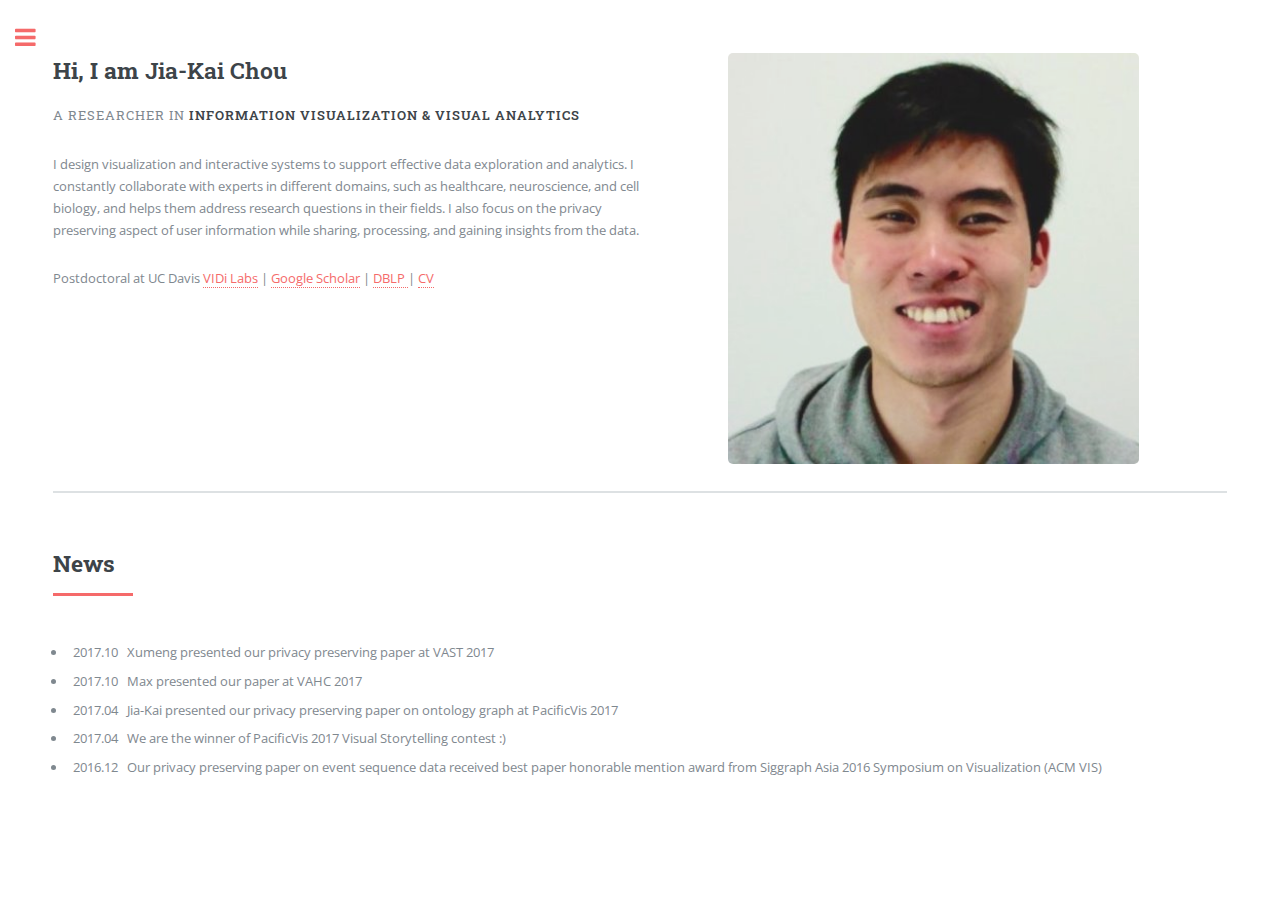
==== commit 2c173d1d: "update google analytics information" ====
--- a/index.html
+++ b/index.html
@@ -26,14 +26,16 @@
 		<!--[if lte IE 8]><link rel="stylesheet" href="assets/css/ie8.css" /><![endif]-->
         
         <!-- Global site tag (gtag.js) - Google Analytics -->
-        <script async src="https://www.googletagmanager.com/gtag/js?id=UA-108517875-1"></script>
-        <script>
-            window.dataLayer = window.dataLayer || [];
-            function gtag(){dataLayer.push(arguments);}
-            gtag('js', new Date());
-            
-            gtag('config', 'UA-108517875-1');
-        </script>
+		<script async src="https://www.googletagmanager.com/gtag/js?id=UA-108619541-1"></script>
+		<script>
+  			window.dataLayer = window.dataLayer || [];
+  			function gtag(){dataLayer.push(arguments);}
+  			gtag('js', new Date());
+
+  			gtag('config', 'UA-108619541-1');
+		</script>
+
+
 
         
 	</head>
--- a/assets/css/main.css
+++ b/assets/css/main.css
@@ -3929,7 +3929,7 @@
                 max-height: 55vh;
                 min-height: 18em;
                 /*border-radius: 100%;*/
-                width: 50%;
+                width: 70%;
                 -moz-transition: opacity 0.2s ease-in-out;
                 -webkit-transition: opacity 0.2s ease-in-out;
                 -ms-transition: opacity 0.2s ease-in-out;
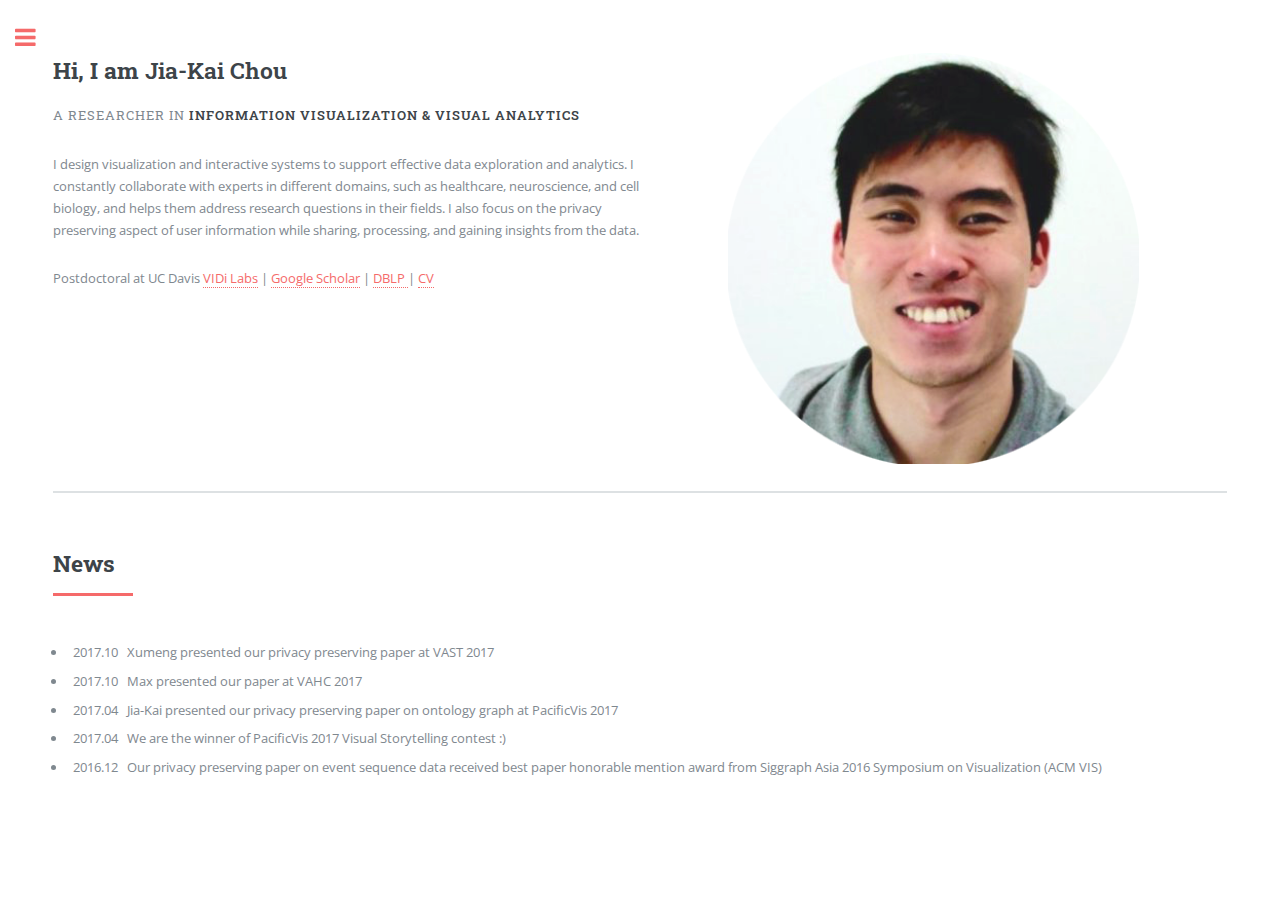
==== commit 2264b764: "reverse back google analytics code update profile image and its style" ====
--- a/index.html
+++ b/index.html
@@ -26,18 +26,14 @@
 		<!--[if lte IE 8]><link rel="stylesheet" href="assets/css/ie8.css" /><![endif]-->
         
         <!-- Global site tag (gtag.js) - Google Analytics -->
-		<script async src="https://www.googletagmanager.com/gtag/js?id=UA-108619541-1"></script>
-		<script>
-  			window.dataLayer = window.dataLayer || [];
-  			function gtag(){dataLayer.push(arguments);}
-  			gtag('js', new Date());
-
-  			gtag('config', 'UA-108619541-1');
-		</script>
-
-
-
-        
+        <script async src="https://www.googletagmanager.com/gtag/js?id=UA-108517875-1"></script>
+        <script>
+            window.dataLayer = window.dataLayer || [];
+            function gtag(){dataLayer.push(arguments);}
+            gtag('js', new Date());
+            
+            gtag('config', 'UA-108517875-1');
+        </script>        
 	</head>
 	<body>
 
@@ -65,7 +61,7 @@
                                             
 									</div>
                                         <span class="image">
-                                            <img src="images/JKChou.jpg" alt="" />
+                                            <img src="images/JKChou.png" alt="" />
                                         </span>
 								</section>
 
--- a/assets/css/main.css
+++ b/assets/css/main.css
@@ -3914,6 +3914,7 @@
 			display: block;
 			margin: 0 0 0em 0em;
 			width: 50%;
+			height: 50%
 		}
 
 			#banner .image img {
@@ -3926,8 +3927,8 @@
 				-ms-object-position: center;
 				object-position: center;
                 height: 25em;
-                max-height: 55vh;
-                min-height: 18em;
+                /*max-height: 55vh;*/
+                /*min-height: 18em;*/
                 /*border-radius: 100%;*/
                 width: 70%;
                 -moz-transition: opacity 0.2s ease-in-out;
@@ -3935,7 +3936,7 @@
                 -ms-transition: opacity 0.2s ease-in-out;
                 transition: opacity 0.2s ease-in-out;
                 display: block;
-                height: 100%;
+                height: 500%;
                 opacity: 0.9;
                 display: block;
                 margin: auto;
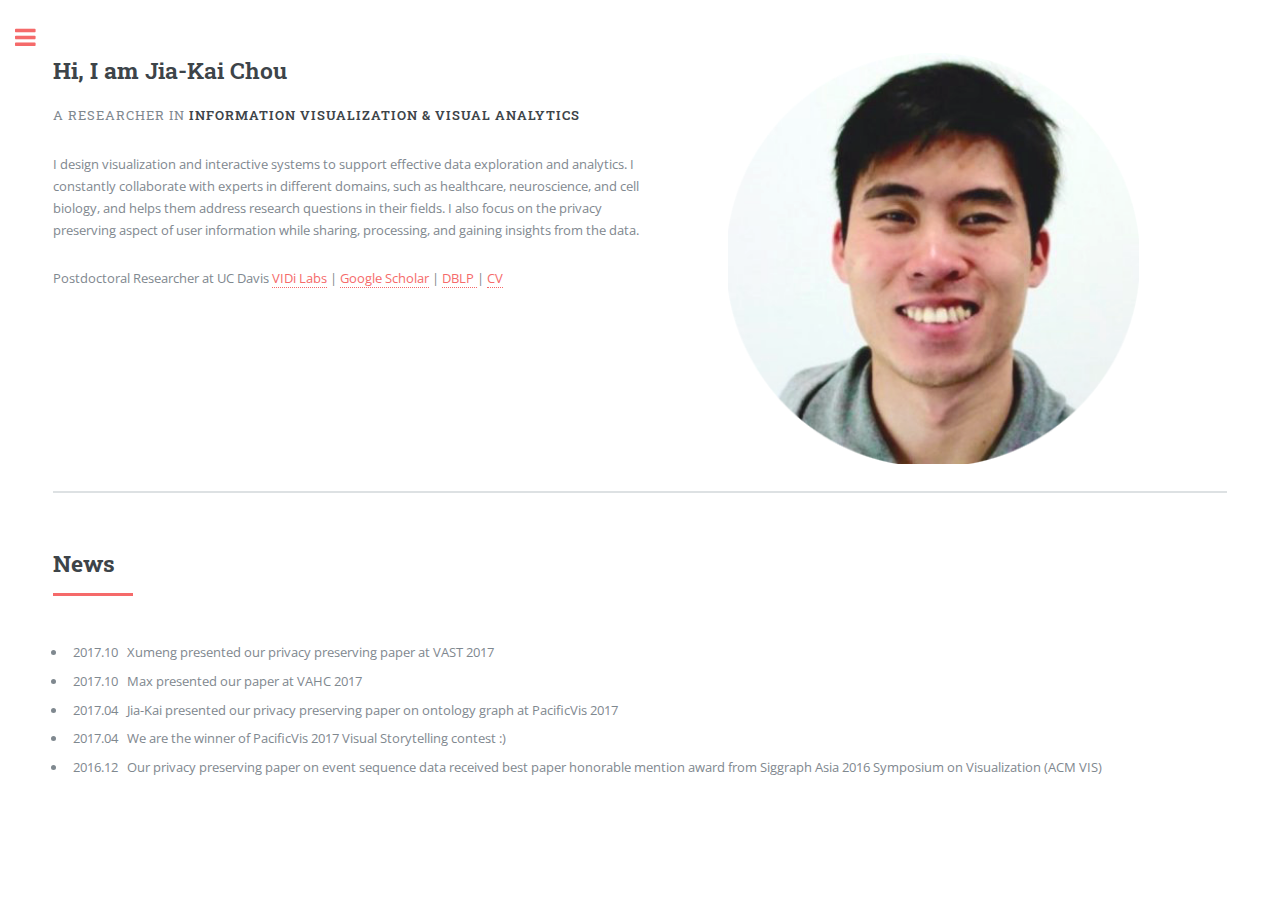
==== commit 8c755c37: "forgot to fix title in all pages" ====
--- a/index.html
+++ b/index.html
@@ -55,7 +55,7 @@
                                         </header>
                                         	<p>I design visualization and interactive systems to support effective data exploration and analytics. I constantly collaborate with experts in different domains, such as healthcare, neuroscience, and cell biology, and helps them address research questions in their fields. I also focus on the privacy preserving aspect of user information while sharing, processing, and gaining insights from the data.                                     		
                                     		</p>
-                                            <p>Postdoctoral at UC Davis 
+                                            <p>Postdoctoral Researcher at UC Davis 
                                             	<a href="http://vidi.cs.ucdavis.edu/new/" target="_blank">VIDi Labs</a> | <a href="https://scholar.google.com/citations?user=rJ8fj34AAAAJ&hl=zh-TW" target="_blank"> Google Scholar</a> | <a href="http://dblp.uni-trier.de/pers/hd/c/Chou:Jia=Kai" target="_blank"> DBLP </a> | <a href="./CV.pdf" target="_blank"> CV </a>
                                             </p>
                                             
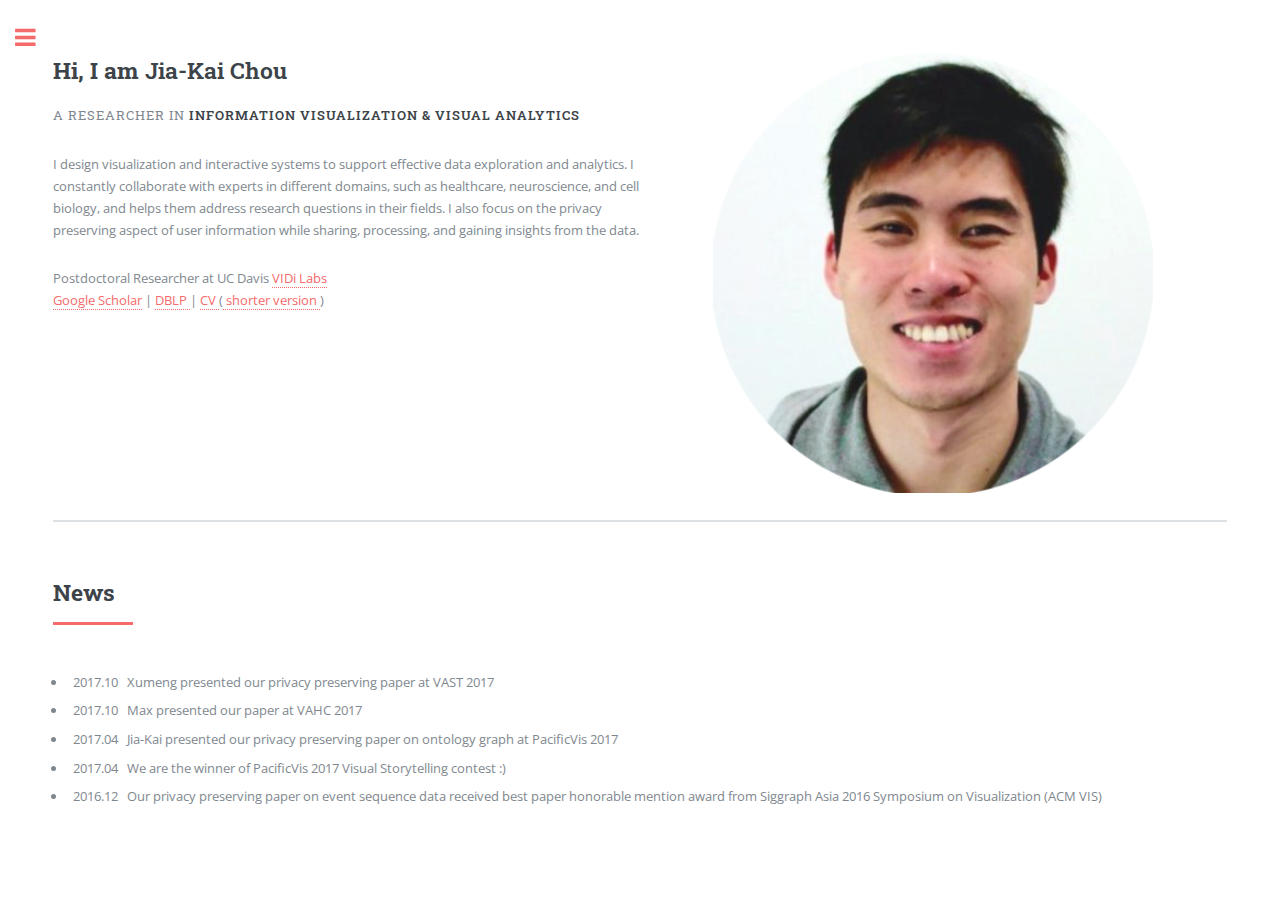
==== commit 41f40c57: "make description of basic information a separate file" ====
--- a/index.html
+++ b/index.html
@@ -25,6 +25,7 @@
 		<!--[if lte IE 9]><link rel="stylesheet" href="assets/css/ie9.css" /><![endif]-->
 		<!--[if lte IE 8]><link rel="stylesheet" href="assets/css/ie8.css" /><![endif]-->
         
+
         <!-- Global site tag (gtag.js) - Google Analytics -->
         <script async src="https://www.googletagmanager.com/gtag/js?id=UA-108517875-1"></script>
         <script>
@@ -36,35 +37,14 @@
         </script>        
 	</head>
 	<body>
-
 		<!-- Wrapper -->
 			<div id="wrapper">
 
 				<!-- Main -->
 					<div id="main">
 						<div class="inner">
-
-
-                            
 							<!-- Banner -->
-								<section id="banner">
-									<div class="content">
-										<header>
-                                            <h2>Hi, I am <strong>Jia-Kai Chou</strong></h2>
-                                            <p>A Researcher in <strong>Information Visualization &amp; Visual Analytics</strong></p>
-                                        </header>
-                                        	<p>I design visualization and interactive systems to support effective data exploration and analytics. I constantly collaborate with experts in different domains, such as healthcare, neuroscience, and cell biology, and helps them address research questions in their fields. I also focus on the privacy preserving aspect of user information while sharing, processing, and gaining insights from the data.                                     		
-                                    		</p>
-                                            <p>Postdoctoral Researcher at UC Davis 
-                                            	<a href="http://vidi.cs.ucdavis.edu/new/" target="_blank">VIDi Labs</a> | <a href="https://scholar.google.com/citations?user=rJ8fj34AAAAJ&hl=zh-TW" target="_blank"> Google Scholar</a> | <a href="http://dblp.uni-trier.de/pers/hd/c/Chou:Jia=Kai" target="_blank"> DBLP </a> | <a href="./CV.pdf" target="_blank"> CV </a>
-                                            </p>
-                                            
-									</div>
-                                        <span class="image">
-                                            <img src="images/JKChou.png" alt="" />
-                                        </span>
-								</section>
-
+							<section id="banner" w3-include-html="basic_info.html"></section> 
 							<!-- Section -->
 								<section id="News">
 									<header class="major">
@@ -154,6 +134,7 @@
 									<p>The best way to contact me is by email: [remove "-" from first name] [dot] [last name] @gmail.com</p>
                                     <ul class="icons">
                                         <li><a href="https://www.linkedin.com/in/jjkai/" class="icon fa-linkedin"><span class="label">LinkedIn</span></a></li>
+                                        <li><a href="https://twitter.com/JiaKaiChou" class="icon fa-twitter"><span class="label">Twitter</span></a></li>
                                         <!-- <li><a href="#" class="icon fa-github"><span class="label">Github</span></a></li> -->
                                         <!--<li><a href="#" class="icon fa-dribbble"><span class="label">Dribbble</span></a></li>-->
                                         <!-- <li><a href="mailto:jkchou@ucdavis.edu" class="icon fa-envelope-o"><span class="label">Email</span></a></li> -->
@@ -178,6 +159,7 @@
 			<script src="assets/js/util.js"></script>
 			<!--[if lte IE 8]><script src="assets/js/ie/respond.min.js"></script><![endif]-->
 			<script src="assets/js/main.js"></script>
-
+			<script src="assets/js/w3.js"></script>
+			<script>w3.includeHTML();</script>
 	</body>
 </html>
--- a/assets/css/main.css
+++ b/assets/css/main.css
@@ -3930,13 +3930,13 @@
                 /*max-height: 55vh;*/
                 /*min-height: 18em;*/
                 /*border-radius: 100%;*/
-                width: 70%;
+                width: 75%;
                 -moz-transition: opacity 0.2s ease-in-out;
                 -webkit-transition: opacity 0.2s ease-in-out;
                 -ms-transition: opacity 0.2s ease-in-out;
                 transition: opacity 0.2s ease-in-out;
                 display: block;
-                height: 500%;
+                height: 100%;
                 opacity: 0.9;
                 display: block;
                 margin: auto;
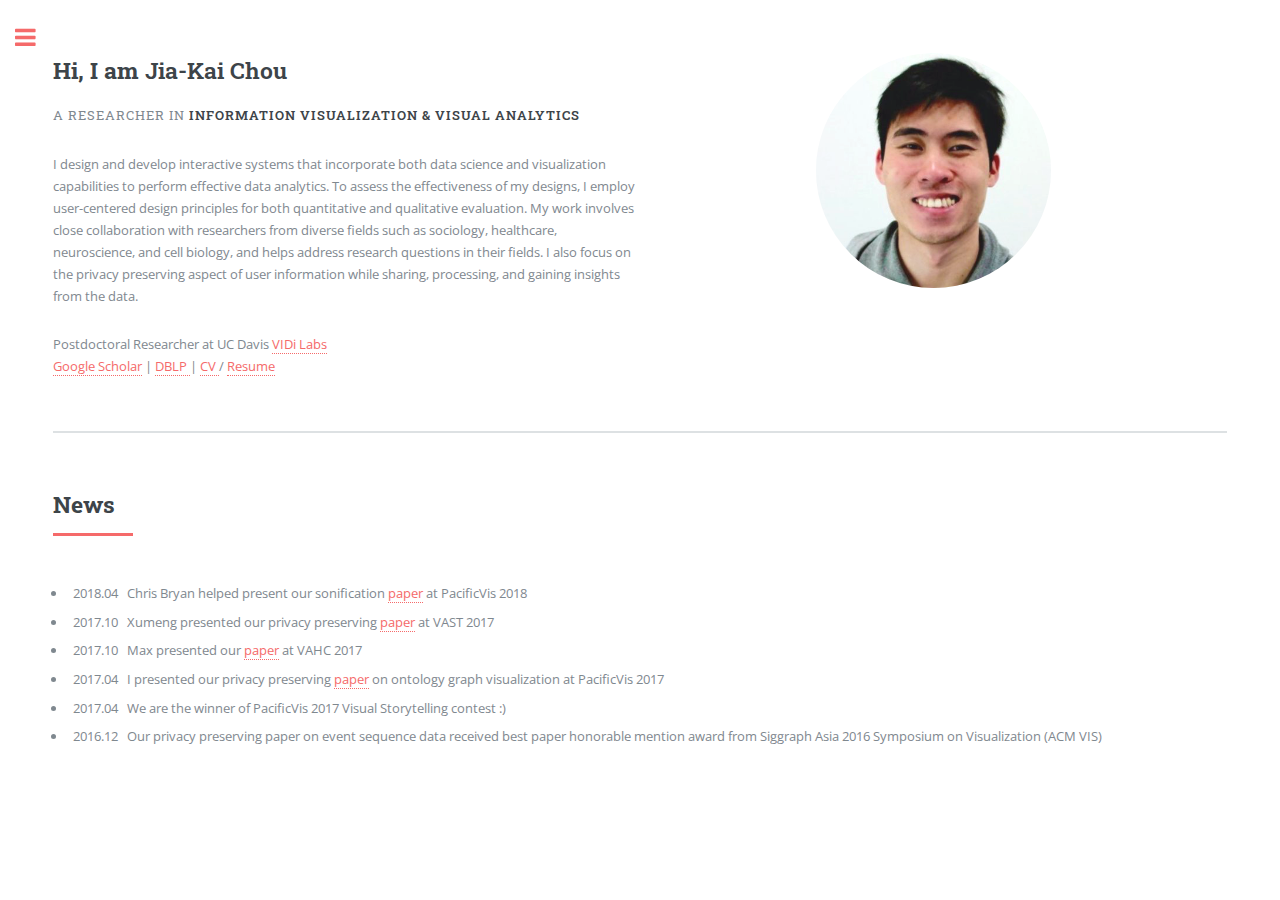
==== commit 37040418: "several updates" ====
--- a/index.html
+++ b/index.html
@@ -53,9 +53,10 @@
                                     <div class="row">
                                         <article>
                                             <ul>
-                                                <li>2017.10  &nbsp; Xumeng presented our privacy preserving paper at VAST 2017</li>
-                                                <li>2017.10  &nbsp; Max presented our paper at VAHC 2017</li>
-                                                <li>2017.04  &nbsp; Jia-Kai presented our privacy preserving paper on ontology graph at PacificVis 2017</li>
+                                            	<li>2018.04  &nbsp; Chris Bryan helped present our sonification <a href="http://vis.cs.ucdavis.edu/~jkchou/PacificVis2018/PacificVis2018_sound.pdf" target="_blank">paper</a> at PacificVis 2018</li>
+                                                <li>2017.10  &nbsp; Xumeng presented our privacy preserving <a href="http://vidi.cs.ucdavis.edu/~jkchou/VAST2017/privacy_VAST2017.pdf" target="_blank">paper</a> at VAST 2017</li>
+                                                <li>2017.10  &nbsp; Max presented our <a href="http://vidi.cs.ucdavis.edu/~jkchou/VAHC2017/VAHC_2017.pdf" target="_blank">paper</a> at VAHC 2017</li>
+                                                <li>2017.04  &nbsp; I presented our privacy preserving <a href="http://vis.cs.ucdavis.edu/~jkchou/PacificVis2017/pp_onto_vis.pdf" target="_blank">paper</a> on ontology graph visualization at PacificVis 2017</li>
                                                 <li>2017.04  &nbsp; We are the winner of PacificVis 2017 Visual Storytelling contest :)</li>
                                                 <li>2016.12  &nbsp; Our privacy preserving paper on event sequence data received best paper honorable mention award from Siggraph Asia 2016 Symposium on Visualization (ACM VIS)</li>
                                             </ul>
--- a/assets/css/main.css
+++ b/assets/css/main.css
@@ -3929,14 +3929,14 @@
                 height: 25em;
                 /*max-height: 55vh;*/
                 /*min-height: 18em;*/
-                /*border-radius: 100%;*/
-                width: 75%;
+                border-radius: 100%;
+                width: 40%;
                 -moz-transition: opacity 0.2s ease-in-out;
                 -webkit-transition: opacity 0.2s ease-in-out;
                 -ms-transition: opacity 0.2s ease-in-out;
                 transition: opacity 0.2s ease-in-out;
                 display: block;
-                height: 100%;
+                height: 40%;
                 opacity: 0.9;
                 display: block;
                 margin: auto;
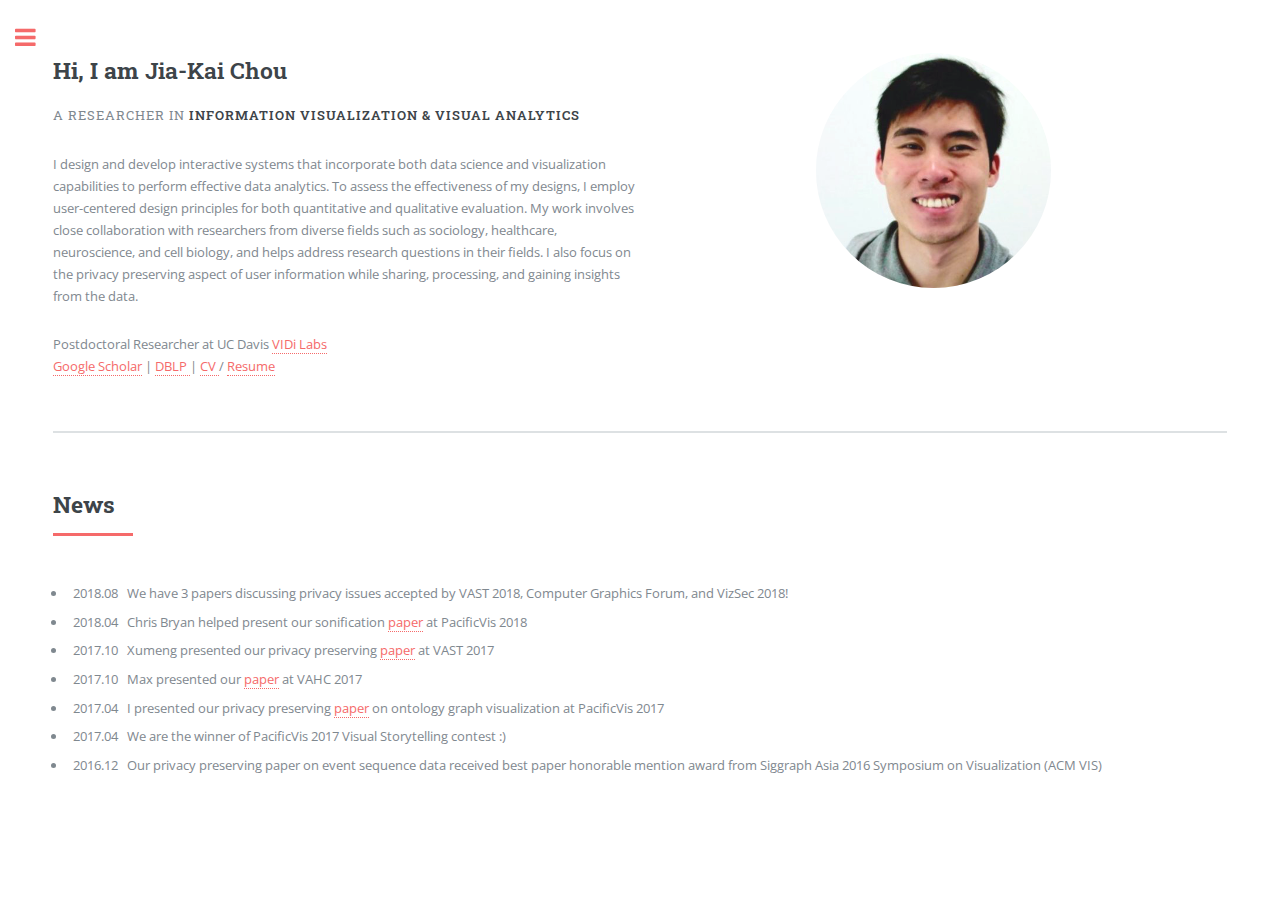
==== commit 26608210: "update publication" ====
--- a/index.html
+++ b/index.html
@@ -53,6 +53,7 @@
                                     <div class="row">
                                         <article>
                                             <ul>
+                                            	<li>2018.08  &nbsp; We have 3 papers discussing privacy issues accepted by VAST 2018, Computer Graphics Forum, and VizSec 2018!</li>
                                             	<li>2018.04  &nbsp; Chris Bryan helped present our sonification <a href="http://vis.cs.ucdavis.edu/~jkchou/PacificVis2018/PacificVis2018_sound.pdf" target="_blank">paper</a> at PacificVis 2018</li>
                                                 <li>2017.10  &nbsp; Xumeng presented our privacy preserving <a href="http://vidi.cs.ucdavis.edu/~jkchou/VAST2017/privacy_VAST2017.pdf" target="_blank">paper</a> at VAST 2017</li>
                                                 <li>2017.10  &nbsp; Max presented our <a href="http://vidi.cs.ucdavis.edu/~jkchou/VAHC2017/VAHC_2017.pdf" target="_blank">paper</a> at VAHC 2017</li>
